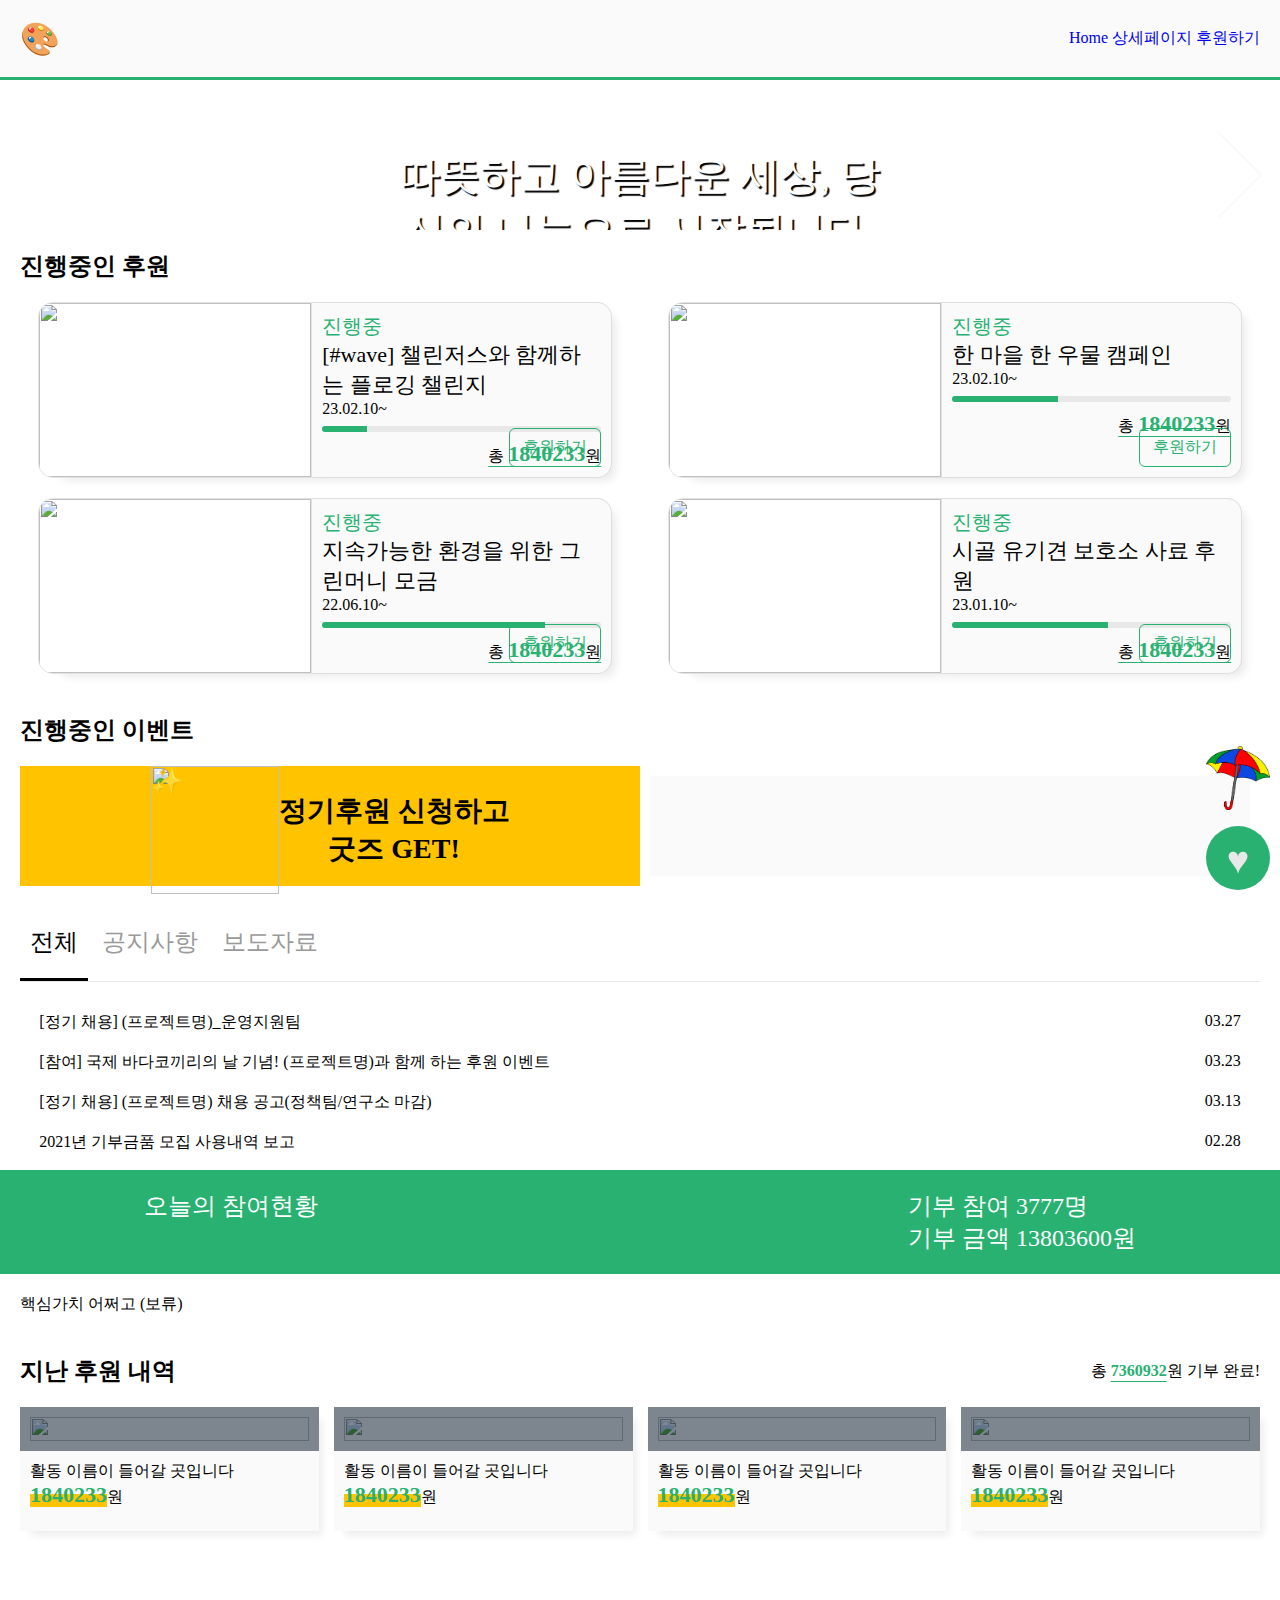
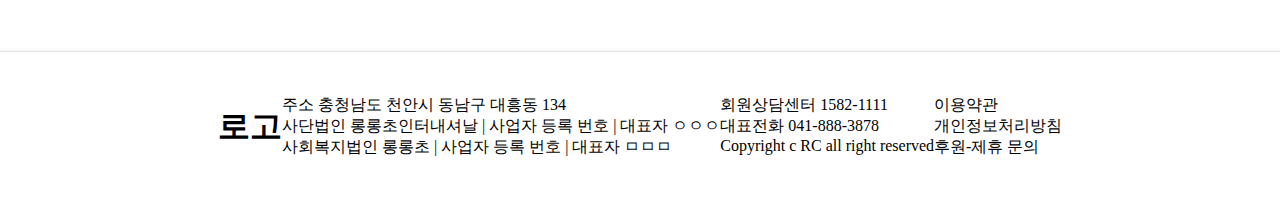
==== index.html @ 371d1eaa "메인 디테일 수정, 폼에 취소 기능 추가" ====
<!DOCTYPE html>
<html lang="en">

<head>
    <meta charset="UTF-8">
    <meta http-equiv="X-UA-Compatible" content="IE=edge">
    <meta name="viewport" content="width=device-width, initial-scale=1.0">
    <link rel="stylesheet" href="./css/common.css" type="text/css">
    <link rel="stylesheet" href="./css/index.css" type="text/css">
    <title>Document</title>
</head>

<body>
    <div class="header basicSet">
        <h1>🎨</h1>
        <nav class="topMenu">
            <ul>
                <li>
                    <a href="index.html">Home</a>
                </li>
                <li>
                    <a href="detail.html">상세페이지</a>
                </li>
                <li>
                    <a href="donate.html">후원하기</a>
                </li>
            </ul>
        </nav>
        <button class="menuBtn" type="button">
            <span></span>
            <span></span>
            <span></span>
        </button>
    </div>
    <div class="vidPlayer">
        <button type="button" class="prevBtn vidBtn isHidden"></button>
        <p class="vidTxt">따뜻하고 아름다운 세상, 당신의 나눔으로 시작됩니다.
        </p>
        <div class="vidCarousel">
            <video muted autoplay loop src="./videos/pexels-c-technical-6133093.mp4" type="video/mp4"></video>
            <video muted autoplay loop src="./videos/Pexels Videos 1550080 - Trim.mp4" type="video/mp4"></video>
        </div>
        <button type="button" class="nextBtn vidBtn"></button>
    </div>
    <div class="main basicSet">
        <h2>진행중인 후원</h2>
        <ul class="activityList">
            <li>
                <div class="imgWrapper">
                    <img
                        src="https://images.unsplash.com/photo-1560807707-8cc77767d783?ixlib=rb-4.0.3&ixid=MnwxMjA3fDB8MHxwaG90by1wYWdlfHx8fGVufDB8fHx8&auto=format&fit=crop&w=735&q=80" />
                </div>
                <div class="txtWrapper">
                    <p class="currentStatusTxt">진행중</p>
                    <p class="currentAct">[#wave] 챌린저스와 함께하는 플로깅 챌린지</p>
                    <p>23.02.10~</p>
                    <div class="percentBar">
                        <span class="insideBar" style="width: 16%;"></span>
                    </div>
                    <p class="totalMoney">총 <strong>1840233</strong>원</p>
                    <a href="donate.html">후원하기</a>
                </div>
            </li>
            <li>
                <div class="imgWrapper">
                    <img
                        src="https://images.unsplash.com/photo-1623430618732-6df749201127?ixlib=rb-4.0.3&ixid=MnwxMjA3fDB8MHxwaG90by1wYWdlfHx8fGVufDB8fHx8&auto=format&fit=crop&w=687&q=80" />
                </div>
                <div class="txtWrapper">
                    <p class="currentStatusTxt">진행중</p>
                    <p class="currentAct">한 마을 한 우물 캠페인</p>
                    <p>23.02.10~</p>
                    <div class="percentBar">
                        <span class="insideBar" style="width: 38%;" />
                    </div>
                    <p class="totalMoney">총 <strong>1840233</strong>원</p>
                    <a href="donate.html">후원하기</a>
                </div>
            </li>
            <li>
                <div class="imgWrapper">
                    <img
                        src="https://images.unsplash.com/photo-1565671332768-30e20066fa4e?ixlib=rb-4.0.3&ixid=MnwxMjA3fDB8MHxwaG90by1wYWdlfHx8fGVufDB8fHx8&auto=format&fit=crop&w=687&q=80" />
                </div>
                <div class="txtWrapper">
                    <p class="currentStatusTxt">진행중</p>
                    <p class="currentAct">지속가능한 환경을 위한 그린머니 모금</p>
                    <p>22.06.10~</p>
                    <div class="percentBar">
                        <span class="insideBar" style="width: 80%;" />
                    </div>
                    <p class="totalMoney">총 <strong>1840233</strong>원</p>
                    <a href="donate.html">후원하기</a>
                </div>
            </li>
            <li>
                <div class="imgWrapper">
                    <img
                        src="https://images.unsplash.com/photo-1598898418413-88068eb17fc0?ixlib=rb-4.0.3&ixid=MnwxMjA3fDB8MHxwaG90by1wYWdlfHx8fGVufDB8fHx8&auto=format&fit=crop&w=687&q=80" />
                </div>
                <div class="txtWrapper">
                    <p class="currentStatusTxt">진행중</p>
                    <p class="currentAct">시골 유기견 보호소 사료 후원</p>
                    <p>23.01.10~</p>
                    <div class="percentBar">
                        <span class="insideBar" style="width: 56%;" />
                    </div>
                    <p class="totalMoney">총 <strong>1840233</strong>원</p>
                    <a href="donate.html">후원하기</a>
                </div>
            </li>
        </ul>
    </div>
    <div class="eventBlock basicSet">
        <h2>진행중인 이벤트</h2>
        <ul>
            <li class="backEvent">
                <a>
                    <div class="pngWrapper">
                        <img src="https://cdn-icons-png.flaticon.com/512/3787/3787677.png" />
                    </div>
                    <div class="mention">
                        <span>
                            정기후원 신청
                        </span>하고
                        <br />굿즈 GET!
                    </div>
                </a>
            </li>
            <li class="waveEvent">
                <a class="insideBg">
                    <span class="bgGif">
                        #LOVEWAVE
                    </span>
                </a>
            </li>
        </ul>
    </div>
    <div class="noticesBlock basicSet">
        <ul class="locateLists">
            <li>
                <button type="button" class="locateBtn isActive" data-position="0">전체</button>
            </li>
            <li>
                <button type="button" class="locateBtn" data-position="-148">공지사항</button>
            </li>
            <li>
                <button type="button" class="locateBtn" data-position="-295">보도자료</button>
            </li>
        </ul>
        <div class="inNoticesBlock">
            <div class="innerBlock">
                <ul>
                    <li>[정기 채용] (프로젝트명)_운영지원팀<span>03.27</span></li>
                    <li>[참여] 국제 바다코끼리의 날 기념! (프로젝트명)과 함께 하는 후원 이벤트<span>03.23</span></li>
                    <li>[정기 채용] (프로젝트명) 채용 공고(정책팀/연구소 마감)<span>03.13</span></li>
                    <li>2021년 기부금품 모집 사용내역 보고<span>02.28</span></li>
                </ul>
                <ul>
                    <li>[정기 채용] (프로젝트명)_운영지원팀<span>2023.03.27</span></li>
                    <li>[정기 채용] (프로젝트명) 채용 공고(정책팀/연구소 마감)<span>2023.03.13</span></li>
                    <li>2021년 기부금품 모집 사용내역 보고<span>2023.02.28</span></li>
                    <li>[총회] 사단법인 롱초 2023 정기 총회 공고<span>2023.01.30</span></li>
                </ul>
                <ul>
                    <li>[보도자료] 동물자유연대 고양이 전문 보호소 개관<span>2022.10.29</span></li>
                    <li>[공동성명] 6.1 전국동시지방선거 동물권대선대응연대 공동성명<span>2022.06.02</span></li>
                    <li>[논평] 아쉬움 남긴 10년만의 동물보호법 전부개정<span>2022.04.08</span></li>
                    <li>[보도자료]동해시 사육곰 22마리가 미국으로 떠나는 사연은?<span>2023.03.13</span></li>
                </ul>
            </div>
        </div>
    </div>
    <div class="totalSupport basicSet">
        <div class="innerTotal">
            <span>오늘의 참여현황</span>
            <ul>
                <li>
                    기부 참여
                    <span>3777</span>명
                </li>
                <li>
                    기부 금액
                    <span>13803600</span>원
                </li>
            </ul>
        </div>
    </div>
    <div class="basicSet">
        핵심가치 어쩌고 (보류)
    </div>
    <div class="secondMain basicSet">
        <div class="secondTxt">
            <h2>지난 후원 내역</h2>
            <p>총 <strong>7360932</strong>원 기부 완료!</p>
        </div>
        <ul class="activityList">
            <li>
                <div class="imgWrapper" id="test">
                    <span class="imgCover">23.01.28</span>
                    <img
                        src="https://images.unsplash.com/photo-1580281658460-2d1114999983?ixlib=rb-4.0.3&ixid=MnwxMjA3fDB8MHxwaG90by1wYWdlfHx8fGVufDB8fHx8&auto=format&fit=crop&w=387&q=80" />
                </div>
                <div class="txtWrapper">
                    <p>활동 이름이 들어갈 곳입니다</p>
                    <p class="totalMoney"><strong>1840233</strong>원 <br />
                    </p>
                </div>
            </li>
            <li>
                <div class="imgWrapper">
                    <span class="imgCover">22.11.03</span>
                    <img
                        src="https://images.unsplash.com/photo-1602491453631-e2a5ad90a131?ixlib=rb-4.0.3&ixid=MnwxMjA3fDB8MHxwaG90by1wYWdlfHx8fGVufDB8fHx8&auto=format&fit=crop&w=327&q=80" />
                </div>
                <div class="txtWrapper">
                    <p>활동 이름이 들어갈 곳입니다</p>
                    <p class="totalMoney"><strong>1840233</strong>원 <br />
                    </p>
                </div>
            </li>
            <li>
                <div class="imgWrapper">
                    <span class="imgCover">22.06.18</span>
                    <img
                        src="https://images.unsplash.com/photo-1629735863980-21d5df745ac2?ixlib=rb-4.0.3&ixid=MnwxMjA3fDB8MHxwaG90by1wYWdlfHx8fGVufDB8fHx8&auto=format&fit=crop&w=355&q=80" />
                </div>
                <div class="txtWrapper">
                    <p>활동 이름이 들어갈 곳입니다</p>
                    <p class="totalMoney"><strong>1840233</strong>원 <br />
                    </p>
                </div>
            </li>
            <li>
                <div class="imgWrapper">
                    <span class="imgCover">21.12.25</span>
                    <img
                        src="https://images.unsplash.com/photo-1503919545889-aef636e10ad4?ixlib=rb-4.0.3&ixid=MnwxMjA3fDB8MHxwaG90by1wYWdlfHx8fGVufDB8fHx8&auto=format&fit=crop&w=387&q=80" />
                </div>
                <div class="txtWrapper">
                    <p>활동 이름이 들어갈 곳입니다</p>
                    <p class="totalMoney"><strong>1840233</strong>원 <br />
                    </p>
                </div>
            </li>
        </ul>
    </div>
    <div class="footer">
        <h1>로고</h1>
        <div style="display: flex;">
            <ul>
                <li>
                    주소 충청남도 천안시 동남구 대흥동 134
                </li>
                <li>
                    사단법인 롱롱초인터내셔날 | 사업자 등록 번호 | 대표자 ㅇㅇㅇ
                </li>
                <li>
                    사회복지법인 롱롱초 | 사업자 등록 번호 | 대표자 ㅁㅁㅁ
                </li>
            </ul>
            <ul>
                <li>
                    회원상담센터 1582-1111
                </li>
                <li>대표전화 041-888-3878</li>
                <li>Copyright c RC all right reserved</li>
            </ul>
        </div>
        <div>
            <ul>
                <li>이용약관</li>
                <li>개인정보처리방침</li>
                <li>후원-제휴 문의</li>
            </ul>
        </div>

    </div>
    <a class="supportBtn" href="donate.html">
        ♥
    </a>
    <a href="" class="adBtn">
        <img src="./imgs/umbrella.png" />
    </a>
    <script src="./js/common.js"></script>
    <script src="./js/index.js"></script>
</body>

</html>
---- css/common.css ----
@font-face {
    font-family: 'NanumSquareNeo-Variable';
    src: url('https://cdn.jsdelivr.net/gh/projectnoonnu/noonfonts_11-01@1.0/NanumSquareNeo-Variable.woff2') format('woff2');
    font-weight: normal;
    font-style: normal;
}

* {
    margin: 0;
    padding: 0;
    box-sizing: border-box;
    font-family: 'NanumSquareNeo-Variable';
}

body {
    padding-top: 80px;
}

select, input[type="checkbox"] {
    -webkit-appearance: none;
    -moz-appearance: none;
    appearance: none;
    text-transform: none;
}

input[type='number']::-webkit-inner-spin-button,
input[type='number']::-webkit-outer-spin-button {
    -webkit-appearance: none;
       -moz-appearance: none;
            appearance: none;
}

li {
    list-style: none;
}

button {
    cursor: pointer;
}

.basicSet {
    padding: 20px;
}

.isHidden {
    display: none;
}

.header {
    display: flex;
    position: fixed;
    top:0;
    left:0;
    z-index: 10;
    width: 100%;
    height: 80px;
    justify-content: space-between;
    align-items: center;
    background-color: #fafafa;
    border-bottom: 3px solid #28B171;
}

.header h1 {
    color: #28B171;
}

.header .topMenu li {
    display: inline-block;
    list-style: none;
    cursor: pointer;
}

.header .topMenu li a {
    text-decoration: none;
}

.header .topMenu li a:visited{
    color: #28B171;
}

.footer {
    display: flex; 
    justify-content: center;
    align-items: center;
    height: 150px;
    border-top: 1px solid rgba(0, 0, 0, .11);
    padding: 30px; 
    margin-top: 100px;
    box-shadow: rgba(0, 0, 0, 0.08) 0px 6px 5px 6px;
}

.menuBtn {
    display: none;
}

.supportBtn {
    position: fixed;
    right: 10px;
    bottom: 10px;
    z-index: 10;
    width: 4rem;
    height: 4rem;
    padding-top: 10px;
    text-align: center;
    text-decoration: none;
    border-radius: 50%;
    color:#e8e8e8;
    font-size: 38px;
    line-height: 3rem;
    background-color: #28B171;
}

.supportBtn:visited {
    color:#e8e8e8;
}

.supportBtn span {
    display: block;
    font-size: 34px;
}

.adBtn {
    position: fixed;
    right: 10px;
    bottom: 90px;
    z-index: 10;
    width: 4rem;
    height: 4rem;
}

.adBtn img {
    width: 100%;
    height: 100%;
}

@media screen and (max-width: 786px) {
    .header {
        position: fixed;
        box-shadow: 1px -2px 6px 2px rgba(0, 0, 0, .11);
    }

    .header .topMenu {
        top: 80%;
    }

    .header .topMenu li {
        display: none;
    }

    .header .isVisible {
        display: block;
        position: absolute;
        top: 100%;
        left: 0;
        z-index: 0;
        width: 100%;
        border-bottom: 3px solid #28B171;
        transition: all .5s ease;
    }

    .header .isVisible li {
        display: block;
        position: relative;
        width: 100%;
        background-color: #fafafa;
        text-align: center;
        padding: 10px;
        font-size: 20px;
        font-weight: 700;
    }

    .header .isVisible li:hover a {
        color: #AF0E59;
    }

    .header .isVisible li a {
        display: block;
        text-decoration: none;
    }

    .menuBtn {
        display: block;
        position: relative;
        width: 40px;
        height: 40px;
        background: none;
        border: 0;
        overflow: hidden;
    }

    .menuBtn span:first-child, .menuBtn span:nth-child(2), .menuBtn span:last-child {
        display: block;
        position: absolute;
        left: 4px;
        width: 100%;
        height: 2px;
        border-radius: 4px;
        margin: 0 auto;
        background-color: #28B171;
    }

    .menuBtn span:first-child {
        top: 13px;
    }

    .menuBtn span:nth-child(2) {
        top: 23px;
    }

    .menuBtn span:last-child {
        top: 33px;
    }

    .isCross span {
        transition-property: all;
        transition-duration: 0.3s;
        transition-timing-function: ease;
    }

   .isCross span:first-child {
        transform-origin: top left;
        transform: rotate(30deg);
    }
    .isCross span:nth-child(2) {
        display:none;
    }
    .isCross span:last-child {
        transform-origin: 0 0;
        transform: rotate(-30deg);
    }
    
}
---- css/index.css ----
@keyframes flicker {
    0% {
        color: black;
    }
    100% {
        color: #003BFF;
    }
}

.isHidden {
    display: none;
}

.vidPlayer {
    position: relative;
    width: 100%;
    max-width: 100%;
    height: 100%;
    max-height: 600px;
    overflow: hidden;
}

.vidPlayer video {
    display: inline-block;
    width: 100%;
    pointer-events: none;
    object-fit: cover;
}

.vidPlayer .vidBtn {
    position: absolute;
    top: 0;
    z-index: 5;
    height: 100%;
    border: 0;
    padding: 10px;
    background: none;
}

.vidPlayer .nextBtn {
    right: 0px;
}

.vidPlayer .prevBtn {
    left: 0px;
}

.nextBtn::before, .nextBtn::after, .prevBtn::after, .prevBtn::before {
    display: block;
    width: 60px;
    height: 2px;
    content: "";
    background-color: #fafafa;
}

.nextBtn::before {
    transform: rotate(45deg);
}

.nextBtn::after {
    position: relative;
    top: 40px;
    transform: rotate(315deg);
}

.prevBtn::before {
    transform: rotate(-45deg);
}

.prevBtn::after {
    position:relative;
    top: 18px;
    left: 10px;
    transform-origin: top left;
    transform: rotate(45deg);
}

.vidPlayer .vidTxt {
    position: absolute;
    top: 45%;
    left: 30%;
    width: 40%;
    max-width: 700px;
    /* background-color: aquamarine; */
    z-index: 5;
    text-align: center;
    font-size: 40px;
    word-wrap: normal;
    color: white;
    text-shadow: 2px 2px 1px black;
}

.vidPlayer .vidCarousel {
    display: flex;
    transition-property: all;
    transition-duration: 1.5s;
    transition-timing-function: ease-out;
}


.main .activityList {
    display: grid;
    grid-template-rows: 1fr 1fr;
    grid-template-columns: minmax(180px, 1fr) minmax(180px, 1fr);
    gap: 20px;
    margin-top: 20px;
}

.main .activityList li {
    display: flex;
    justify-content: center;
    width: 100%;
    height: 100%;
}

.main .activityList .imgWrapper {
    width: 45%;
    min-width: 178px;
    height: 100%;
    max-height: 250px;
    border: 1px solid rgba(0, 0, 0, .11);
    border-radius: 15px 0 0 15px;
    overflow: hidden;
    box-shadow: rgba(0, 0, 0, 0.08) 17px 7px 8px -4px;
}

.imgWrapper img {
    width: 100%;
    height: 100%;
    transition-property: all;
    transition-duration: 0.3s;
    transition-timing-function: ease;
}

.main .imgWrapper:hover img {
    transform: scale(1.1);
}

.txtWrapper {
    padding: 10px;
    background-color: #fafafa;
}

.main .txtWrapper .currentStatusTxt {
    font-size: 20px;
    color: #28B171;
}

.main .txtWrapper .currentAct {
    font-size: 22px;
}

.main .activityList .txtWrapper {
    position: relative;
    width: 100%;
    max-width: 300px;
    background-color: #fafafa;
    border: 1px solid rgba(0, 0, 0, .11);
    border-radius: 0 15px 15px 0;
    border-left: 0;
    box-shadow: rgba(0, 0, 0, 0.08) 8px 7px 8px -4px;
}

.main .txtWrapper a {
    text-decoration: none;
    color: #28B171;
    border: 1px solid #28B171;
    padding: 8px 12px;
}

.txtWrapper .percentBar {
    display: inline-block;
    width: 100%;
    height: 6px;
    background-color: #e8e8e8;
    border-radius: 6px;
}

.percentBar .insideBar {
    display: block;
    height: 6px;
    background-color: #28B171;
    border-top-left-radius: 6px;
    border-bottom-left-radius: 6px;
}

.main .txtWrapper a {
    display: block;
    position: absolute;
    right: 10px;
    bottom: 10px;
    padding: 8px 13px;
    border-radius: 6px;
    transition-property: all;
    transition-duration: 0.2s;
    transition-timing-function: ease;
}

.main .txtWrapper a:hover {
    background-color: #28B171;
    color: #e8e8e8;
    transform: scale(1.1);
}

.eventBlock h2 {
    margin-bottom: 20px;
}

.eventBlock ul {
    display: flex;
}

.eventBlock ul li {
    width: 50%;
    height: 120px;
    cursor: pointer;
}

.eventBlock .waveEvent {
    padding: 10px;
    background-position: bottom;
    background-image: url("https://www.icegif.com/wp-content/uploads/2023/03/icegif-39.gif");
}

.waveEvent .insideBg {
    display: block;
    background-color: #fafafa;
    text-decoration: none;
}

.waveEvent .bgGif {
    display: block;
    user-select: none;
    text-align: center;
    font-size: 52px;
    line-height: 100px;
    font-weight: bolder;
    color: transparent;
    background-clip: text;
    -webkit-background-clip: text;
    background-position: bottom;
    background-image: url("https://www.icegif.com/wp-content/uploads/2023/03/icegif-39.gif");
}

.backEvent {
    background-color: #ffc300;
    font-size: 28px;
    font-weight: 700;
    text-align: center;
}

.backEvent a {
    display: flex;
    justify-content: center;
    align-items: center;
    width: 100%;
}

.backEvent .mention span {
    display: inline-block;
    animation-name: flicker;
    animation-iteration-count: infinite;
    animation-duration: .4s;
    animation-direction: alternate;
}

.backEvent .pngWrapper {
    width: 8rem;
    height: 8rem;
}

.backEvent .pngWrapper::before {
    position: absolute;
    content: "✨";
    width: 8px;
    height: 8px;
    font-size: 26px;
}

.backEvent  .pngWrapper img {
    width: 100%;
    height: 100%;
}

.noticesBlock {
    width: 100%;
    overflow: hidden;
}

.noticesBlock .locateLists {
    margin-bottom: 20px;
    border-bottom: 1px solid #e8e8e8;
}

.noticesBlock .locateLists li {
    display: inline-block;
}

.locateLists li .locateBtn {
    font-size: 1.5rem;
    background: none;
    border: 0;
    padding: 0 10px;
    padding-bottom: 20px;
    color:#9a9a9a;
}

.locateLists li .isActive {
    border-bottom: 3px solid black;
    color: black;
}

.noticesBlock .inNoticesBlock {
    width: 100%;
    max-width: 100%;
    height: 100%;
    max-height: 148px;
    overflow: hidden;
}

.noticesBlock .inNoticesBlock ul {
    display:inline-block;
    width: 100%;
    max-width: 100%;
    height: 100%;
}

.noticesBlock .inNoticesBlock ul li {
    width: 100%;
    padding: 0.6rem 1.2rem;
    font-size: 1rem;
    display: flex;
    justify-content: space-between;
}

.inNoticesBlock .innerBlock {
    position: relative;
    top: 0px;
}

.main .txtWrapper .totalMoney {
    margin-top: 5px;
    text-align: right;
    text-decoration: underline;
    text-underline-offset: 5px;
    text-decoration-color:#28B171;
}

.totalMoney strong {
    font-size: 22px;
    font-weight: 700;
    color: #28B171;
}

.totalSupport {
    width: 100%;
    background-color: #28B171;
}

.innerTotal {
    display: flex;
    justify-content: space-between;
    width: 80%;
    margin: 0 auto;
    color: white;
    font-size: 24px;
}

.secondTxt {
    display: flex;
    flex-wrap: wrap;
    justify-content: space-between;
    align-items: center;
}

.secondTxt strong {
    color: #28B171;
    text-decoration: underline;
    text-underline-offset: 5px;
}

.secondMain .activityList {
    display: grid;
    grid-template-rows: 1fr;
    grid-template-columns: repeat(4, minmax(150px, 1fr));
    gap: 15px;
    margin-top: 20px;
}

.secondMain .activityList li {
    display: flex;
    flex-direction: column;
    justify-content: center;
    width: 100%;
    height: 100%;
    box-shadow: rgba(0, 0, 0, 0.08) 7px 8px 8px -4px;
}

.secondMain .activityList .imgWrapper {
    position: relative;
    width: 100%;
    min-width: 172px;
    height: 100%;
    max-height: 250px;
    overflow: hidden;
    padding: 10px;
    background-color: #fafafa;
}

.secondMain .imgWrapper .imgCover {
    display: block;
    position: absolute;
    top: 0;
    left: 0;
    content: "23.02.10";
    width: 100%;
    height: 100%;
    background-color: rgba(0, 18, 36, 0.5);
    color: white;
    font-size: 22px;
    text-align: center;
    padding-top: 5em;
}

.secondMain .activityList .txtWrapper {
    width: 100%;
    background-color: #fafafa;
    min-height: 80px;
}


.secondMain .totalMoney strong {
    background: linear-gradient(to top, #ffc300 50%, transparent 50%);
}

@media screen and (max-width: 786px) {

    .nextBtn::before, .nextBtn::after, .prevBtn::after, .prevBtn::before {
        width: 30px;
    }
    
    .nextBtn::before {
        transform: rotate(45deg);
    }
    
    .nextBtn::after {
        position: relative;
        top: 18px;
        transform: rotate(315deg);
    }
    
    .prevBtn::before {
        transform: rotate(-45deg);
    }
    
    .prevBtn::after {
        position:relative;
        top: 8px;
        left: 6px;
        transform-origin: top left;
        transform: rotate(45deg);
    }

    .vidPlayer .vidTxt {
        position: absolute;
        top: 45%;
        left: 25%;
        width: 60%;
        max-width: 700px;
        z-index: 5;
        text-align: center;
        font-size: 1.5rem;
        word-wrap: normal;
        color: white;
        text-shadow: 2px 2px 1px black;
    }
    

    .main .activityList {
        grid-template-rows: 1fr 1fr;
        grid-template-columns: 1fr;
    }


    .main .activityList .imgWrapper {
        min-width: 120px;
        max-width: 250px;
    }

    .main .activityList .txtWrapper {
        width: 100%;
        background-color: #fafafa;
        max-width: 250px;
    }

    .main .activityList li {
        max-height: 200px;
        min-height: 225px;
    }

    .secondMain .activityList {
        grid-template-rows: 1fr 1fr;
        grid-template-columns: 1fr 1fr;
    }


    .secondMain .activityList .imgWrapper {
        min-width: 120px;
        max-width: 500px;
    }

    .secondMain .activityList li {
        max-height: 280px;
    }


    .innerTotal {
        flex-direction: column;
    }

    .secondMain .imgWrapper .imgCover {
        padding-top: 4em;
    }

    .eventBlock ul  {
      flex-direction: column;
      align-items: center;
    }

    .eventBlock ul li  {
       width: 100%;
       font-size: 24px;
    }


    .waveEvent .bgGif {
        font-size: 46px;
    }

}

@media screen and (max-width: 375px) {
    .main .totalMoney {
        display: none;
    }
}
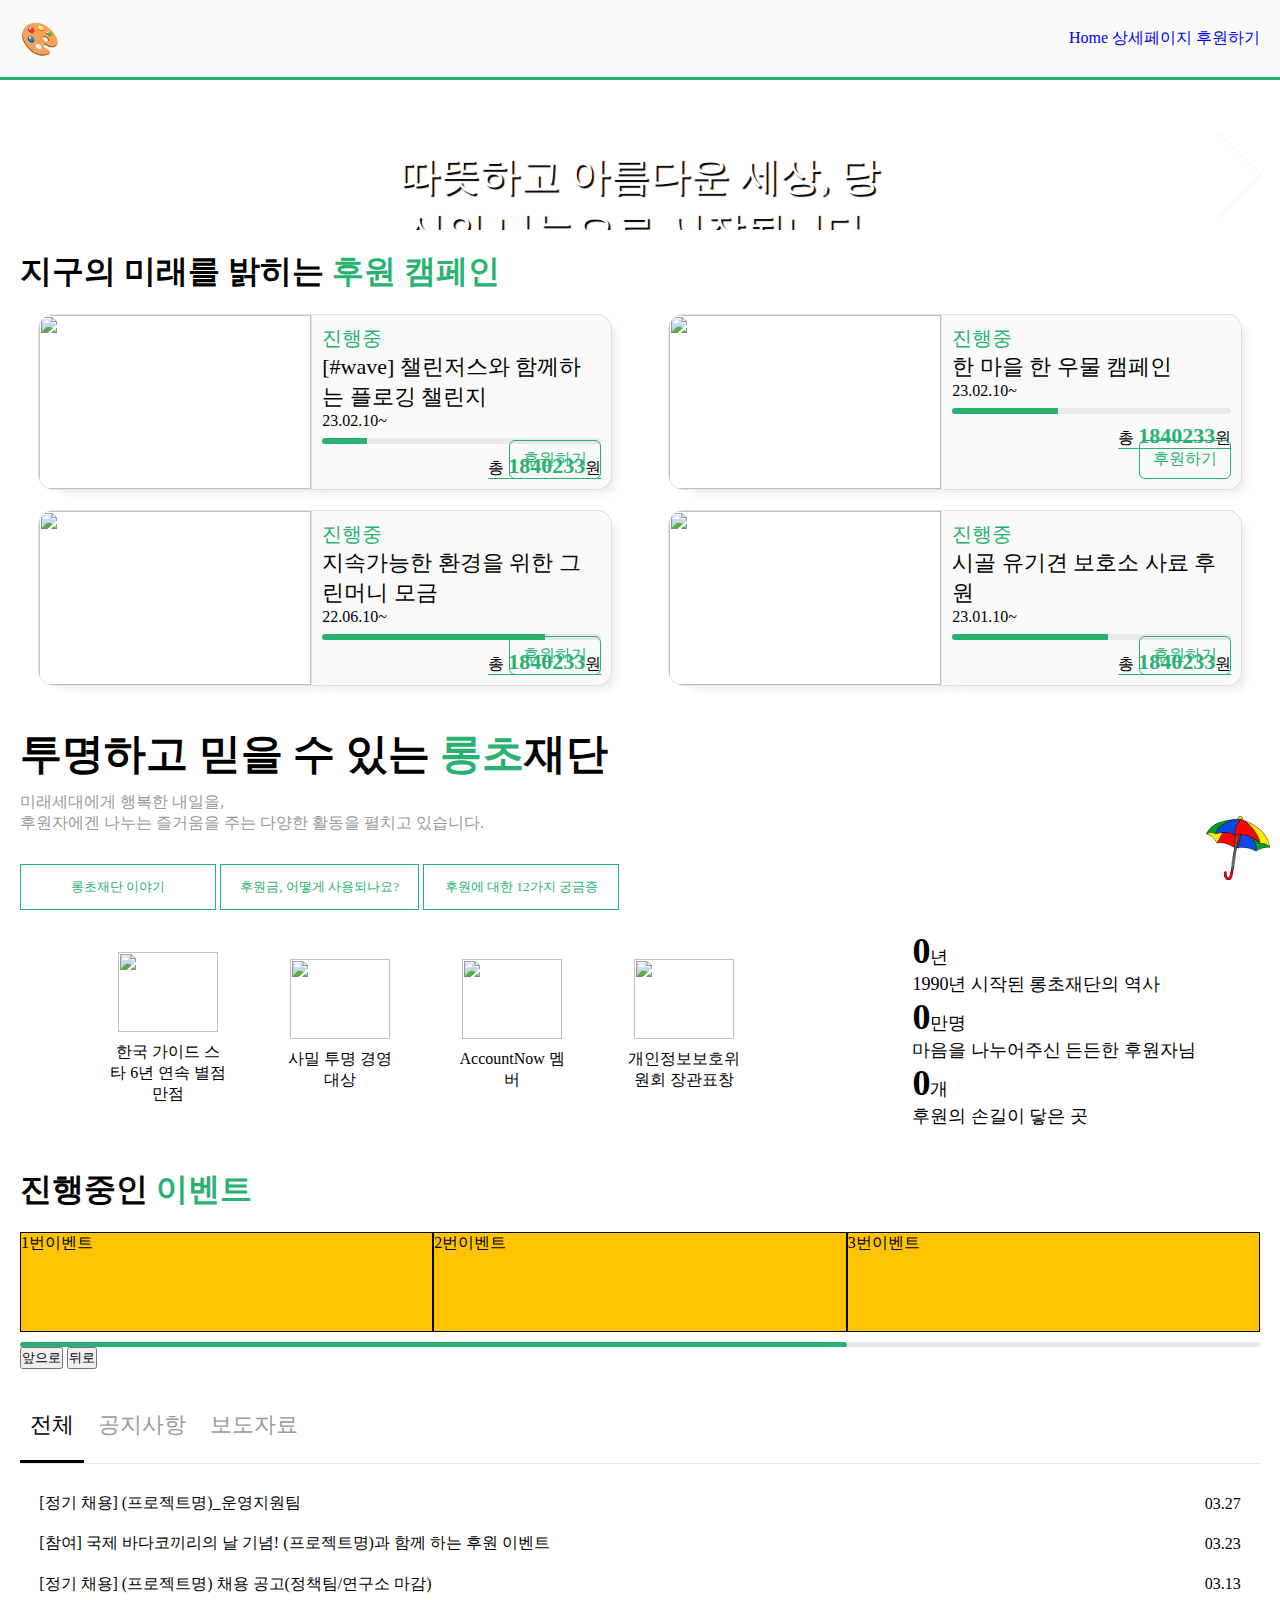
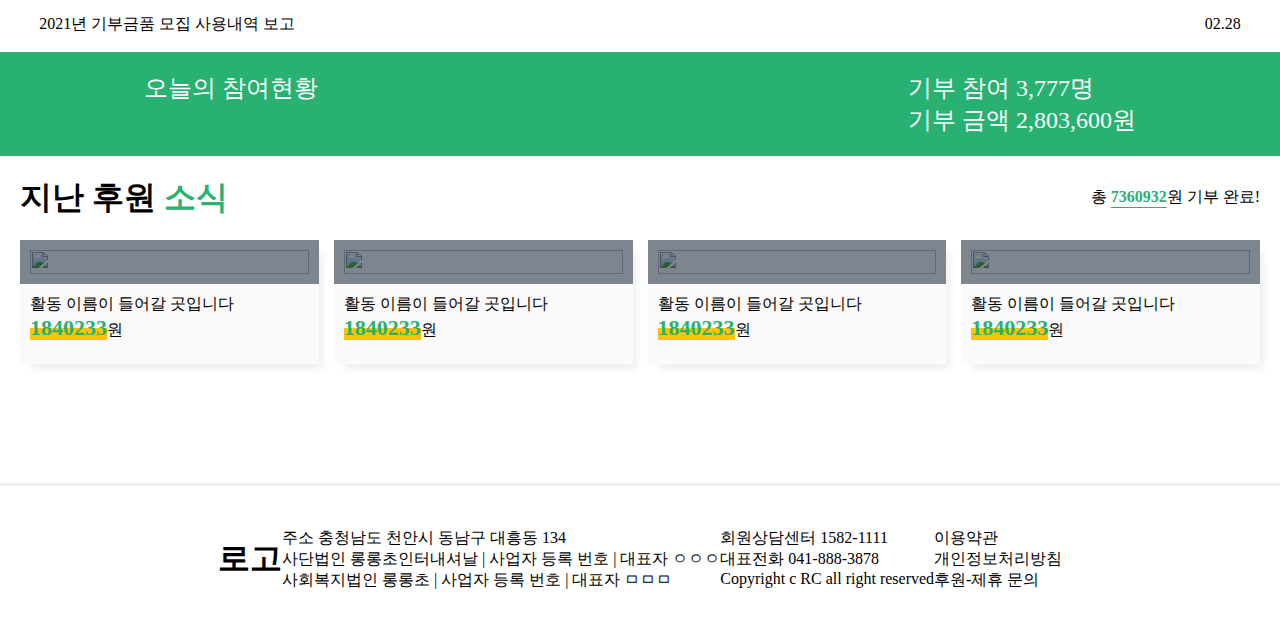
==== commit 71634a1a: "메인에 컨텐츠 추가, js로 애니메이션 추가" ====
--- a/index.html
+++ b/index.html
@@ -7,6 +7,7 @@
     <meta name="viewport" content="width=device-width, initial-scale=1.0">
     <link rel="stylesheet" href="./css/common.css" type="text/css">
     <link rel="stylesheet" href="./css/index.css" type="text/css">
+    <link rel="stylesheet" href="./css/index2.css" type="text/css">
     <title>Document</title>
 </head>
 
@@ -43,7 +44,10 @@
         <button type="button" class="nextBtn vidBtn"></button>
     </div>
     <div class="main basicSet">
-        <h2>진행중인 후원</h2>
+        <h1 class="firstH1">지구의 미래를 밝히는 <span>
+                후원 캠페인
+            </span>
+        </h1>
         <ul class="activityList">
             <li>
                 <div class="imgWrapper">
@@ -111,30 +115,71 @@
             </li>
         </ul>
     </div>
+    <div class="basicSet companyInfoWrapper">
+        <h1>투명하고 믿을 수 있는 <span>롱초</span>재단</h1>
+        <p class="mainTxt">미래세대에게 행복한 내일을,<br /> 후원자에겐 나누는 즐거움을 주는 다양한 활동을 펼치고 있습니다.</p>
+        <ul class="infoBtsWrapper">
+            <li><button>롱초재단 이야기</button></li>
+            <li><button>후원금, 어떻게 사용되나요?</button></li>
+            <li><button>후원에 대한 12가지 궁금증</button></li>
+        </ul>
+        <div class="companyInfoBottom">
+            <ul class="leftWing">
+                <li>
+                    <img src="https://www.childfund.or.kr/resources/images/main/ic_crown_v2.png" />
+                    <p>한국 가이드 스타 6년 연속 별점 만점</p>
+                </li>
+                <li>
+                    <img src="https://www.childfund.or.kr/resources/images/main/ic_samil_v2.png" />
+                    <p>사밀 투명 경영 대상</p>
+                </li>
+                <li>
+                    <img src="https://www.childfund.or.kr/resources/images/main/ic_accountable_v2.png" />
+                    <p>AccountNow 멤버</p>
+                </li>
+                <li>
+                    <img src="https://www.childfund.or.kr/resources/images/main/ic_privacy.png" />
+                    <p>개인정보보호위원회 장관표창</p>
+                </li>
+            </ul>
+            <ul class="rightWing">
+                <li>
+                    <p><strong class="firstNum">0</strong>년</p>
+                    <p>1990년 시작된 롱초재단의 역사</p>
+                </li>
+                <li>
+                    <p><strong class="secondNum">0</strong>만명</p>
+                    <p>마음을 나누어주신 든든한 후원자님</p>
+                </li>
+                <li>
+                    <p><strong class="thirdNum">0</strong>개</p>
+                    <p>후원의 손길이 닿은 곳</p>
+                </li>
+            </ul>
+        </div>
+    </div>
     <div class="eventBlock basicSet">
-        <h2>진행중인 이벤트</h2>
-        <ul>
-            <li class="backEvent">
-                <a>
-                    <div class="pngWrapper">
-                        <img src="https://cdn-icons-png.flaticon.com/512/3787/3787677.png" />
-                    </div>
-                    <div class="mention">
-                        <span>
-                            정기후원 신청
-                        </span>하고
-                        <br />굿즈 GET!
-                    </div>
-                </a>
-            </li>
-            <li class="waveEvent">
-                <a class="insideBg">
-                    <span class="bgGif">
-                        #LOVEWAVE
+        <h1 class="secondH1">진행중인 <span>이벤트</span></h1>
+        <div class="eventBLWrapper">
+            <ul>
+                <li>1번이벤트</li>
+                <li>2번이벤트</li>
+                <li>3번이벤트</li>
+                <li>4번이벤트</li>
+                <!-- <li class="waveEvent">
+                    <a class="insideBg">
+                        <span class="bgGif">
+                            #LOVEWAVE
                     </span>
                 </a>
-            </li>
-        </ul>
+            </li> -->
+            </ul>
+            <div class="percent"><span></span></div>
+            <div class="carouselBtns">
+                <button class="goLeftBtn">앞으로</button>
+                <button class="goRightBtn">뒤로</button>
+            </div>
+        </div>
     </div>
     <div class="noticesBlock basicSet">
         <ul class="locateLists">
@@ -177,21 +222,18 @@
             <ul>
                 <li>
                     기부 참여
-                    <span>3777</span>명
+                    <span>3,777</span>명
                 </li>
                 <li>
                     기부 금액
-                    <span>13803600</span>원
-                </li>
-            </ul>
-        </div>
-    </div>
-    <div class="basicSet">
-        핵심가치 어쩌고 (보류)
+                    <span>2,803,600</span>원
+                </li>
+            </ul>
+        </div>
     </div>
     <div class="secondMain basicSet">
         <div class="secondTxt">
-            <h2>지난 후원 내역</h2>
+            <h1 class="lastH1">지난 후원 <span>소식</span></h1>
             <p>총 <strong>7360932</strong>원 기부 완료!</p>
         </div>
         <ul class="activityList">
@@ -276,14 +318,12 @@
         </div>
 
     </div>
-    <a class="supportBtn" href="donate.html">
-        ♥
-    </a>
     <a href="" class="adBtn">
         <img src="./imgs/umbrella.png" />
     </a>
     <script src="./js/common.js"></script>
     <script src="./js/index.js"></script>
+    <script src="./js/index2.js"></script>
 </body>
 
 </html>--- a/css/common.css
+++ b/css/common.css
@@ -122,7 +122,7 @@
 .adBtn {
     position: fixed;
     right: 10px;
-    bottom: 90px;
+    bottom: 20px;
     z-index: 10;
     width: 4rem;
     height: 4rem;
--- a/css/index.css
+++ b/css/index.css
@@ -97,6 +97,10 @@
     transition-timing-function: ease-out;
 }
 
+.main h1 span, .secondMain h1 span, .eventBlock h1 span {
+    color:#28B171;
+}
+
 
 .main .activityList {
     display: grid;
@@ -202,19 +206,47 @@
     transform: scale(1.1);
 }
 
-.eventBlock h2 {
-    margin-bottom: 20px;
+.eventBlock .eventBLWrapper {
+    overflow-x: hidden;
 }
 
 .eventBlock ul {
     display: flex;
+    transition-property: all;
+    transition-duration: .7s;
+    transition-timing-function: ease;
+    margin-top: 20px;
 }
 
 .eventBlock ul li {
-    width: 50%;
-    height: 120px;
-    cursor: pointer;
-}
+    width: 100%;
+    height: 100px;
+    min-width: calc(100% / 3);
+    display: inline-block;
+    background-color: #ffc300;
+    border: 1px solid black;
+}
+
+.eventBlock .percent {
+    width: 100%;
+    height: 5px;
+    background-color: #e8e8e8;
+    margin-top: 10px;
+    border-radius: 4px;
+}
+
+.eventBlock .percent span {
+    display: block;
+    width: calc((100% / 3)*2);
+    height: 5px;
+    background-color: #28B171;
+    border-radius: 4px;
+    transition-property: all;
+    transition-duration: .7s;
+    transition-timing-function: ease;
+}
+
+
 
 .eventBlock .waveEvent {
     padding: 10px;
@@ -242,46 +274,6 @@
     background-image: url("https://www.icegif.com/wp-content/uploads/2023/03/icegif-39.gif");
 }
 
-.backEvent {
-    background-color: #ffc300;
-    font-size: 28px;
-    font-weight: 700;
-    text-align: center;
-}
-
-.backEvent a {
-    display: flex;
-    justify-content: center;
-    align-items: center;
-    width: 100%;
-}
-
-.backEvent .mention span {
-    display: inline-block;
-    animation-name: flicker;
-    animation-iteration-count: infinite;
-    animation-duration: .4s;
-    animation-direction: alternate;
-}
-
-.backEvent .pngWrapper {
-    width: 8rem;
-    height: 8rem;
-}
-
-.backEvent .pngWrapper::before {
-    position: absolute;
-    content: "✨";
-    width: 8px;
-    height: 8px;
-    font-size: 26px;
-}
-
-.backEvent  .pngWrapper img {
-    width: 100%;
-    height: 100%;
-}
-
 .noticesBlock {
     width: 100%;
     overflow: hidden;
@@ -297,7 +289,7 @@
 }
 
 .locateLists li .locateBtn {
-    font-size: 1.5rem;
+    font-size: 1.4rem;
     background: none;
     border: 0;
     padding: 0 10px;
@@ -323,6 +315,7 @@
     width: 100%;
     max-width: 100%;
     height: 100%;
+    max-height: 100%;
 }
 
 .noticesBlock .inNoticesBlock ul li {
@@ -331,6 +324,17 @@
     font-size: 1rem;
     display: flex;
     justify-content: space-between;
+    align-items: center;
+    white-space: nowrap;
+    overflow: hidden;
+    text-overflow: ellipsis;
+    margin-right: 5px;
+}
+
+.noticesBlock .inNoticesBlock li span {
+    text-overflow: ellipsis;
+    overflow: hidden;
+    white-space: nowrap;
 }
 
 .inNoticesBlock .innerBlock {
@@ -522,19 +526,27 @@
         padding-top: 4em;
     }
 
-    .eventBlock ul  {
-      flex-direction: column;
-      align-items: center;
-    }
-
-    .eventBlock ul li  {
-       width: 100%;
-       font-size: 24px;
-    }
-
+    .eventBlock ul li {
+        width: 100%;
+        height: 100px;
+        min-width: calc(100% / 3);
+        display: inline-block;
+        background-color: #ffc300;
+        border: 1px solid black;
+    }
+    
 
     .waveEvent .bgGif {
         font-size: 46px;
+    }
+
+    .noticesBlock .inNoticesBlock ul li {
+        display: block;
+    }
+
+
+    .noticesBlock .inNoticesBlock li span {
+        display: none;
     }
 
 }
@@ -543,4 +555,22 @@
     .main .totalMoney {
         display: none;
     }
+
+    .eventBlock ul {
+        width: 100%;
+        flex-wrap: wrap;
+    }
+
+    .eventBlock ul li {
+        width: 100%;
+        height: 100px;
+        min-width: 50%;
+        display: inline-block;
+        background-color: #ffc300;
+        border: 1px solid black;
+    }
+
+    .eventBlock .carouselBtns, .percent {
+        display: none;
+    }
 }--- a/css/index2.css
+++ b/css/index2.css
@@ -0,0 +1,151 @@
+
+@keyframes goUp {
+    from {
+        opacity: 0;
+        transform: translateY(10px);
+    }
+    to {
+        opacity: 1;
+        transform: translateY(0px);
+    }
+}
+.companyInfoWrapper {
+    background-image: url("https://www.childfund.or.kr/resources/images/main/bg_openbiz.png");
+    background-repeat: no-repeat;
+    background-position: right top;
+}
+
+.companyInfoWrapper h1 {
+    font-size: 42px;
+}
+
+.animateOne {
+    animation-name: goUp;
+    animation-duration: 1s;
+    animation-timing-function: ease;
+    animation-fill-mode: forwards;
+}
+
+
+.companyInfoWrapper h1 span {
+    color: #28B171;
+}
+
+.companyInfoWrapper .mainTxt {
+    font-size: 16px;
+    color: #9a9a9a;
+    margin: 10px 0;
+    margin-bottom: 30px;
+}
+
+.companyInfoWrapper .infoBtsWrapper li button {
+    background: none;
+    border: 1px solid #28B171;
+    color:#28B171;
+    padding: 0.8rem 1.2rem;
+    min-width: 196px;
+}
+
+.companyInfoWrapper .infoBtsWrapper li button:hover {
+    background:#28B171;
+    color: white;
+}
+
+.companyInfoWrapper .companyInfoBottom {
+    display: flex;
+    justify-content: space-around;
+    align-items: center;
+    margin-top: 20px;
+}
+
+.companyInfoWrapper .infoBtsWrapper li {
+    display: inline-block;
+}
+
+.leftWing {
+    width: 100%;
+    height: 100%;
+    max-width: 700px;
+    vertical-align: middle;
+}
+
+.leftWing li {
+    display:inline-block;
+    width: 24%;
+    max-width: 180px;
+    height: 100%;
+    min-height: 140px;
+    padding:0 10px;
+    text-align: center;
+    vertical-align: middle;
+}
+
+.leftWing li p {
+    width: 100%;
+    padding: 0 1rem;
+    height: 100%;
+}
+
+.leftWing li img {
+    display:block;
+    width: 100%;
+    max-width: 100px;
+    height: 80px;
+    margin: 0 auto;
+    margin-bottom: 10px;
+}
+
+.leftWing li p {
+    height: 100%;
+}
+
+.rightWing li strong {
+    font-size: 36px;
+    transition: all .1s ease;
+}
+
+.rightWing li {
+    font-size: 18px;
+}
+
+@media screen and (max-width: 786px) {
+    .companyInfoWrapper .companyInfoBottom {
+    flex-direction: column;
+    align-items: baseline;
+    }
+
+    .companyInfoWrapper .infoBtsWrapper {
+        display: none;
+    }
+
+    .leftWing {
+        width: 100%;
+        height: 100%;
+        max-width: 100%;
+        vertical-align: middle;
+        margin: 0 auto;
+    }
+
+    .leftWing li {
+        display:inline-block;
+        width: 100%;
+        min-width: 49%;
+        max-width: 110px;
+        padding: 10px;
+        text-align: center;
+        vertical-align: middle;
+    }
+
+    .leftWing li img {
+    display:block;
+    width: 100%;
+    max-width: 120px;
+    height: 80px;
+    margin-bottom: 10px;
+    }
+
+    .rightWing li {
+        margin: 15px;
+    }
+
+}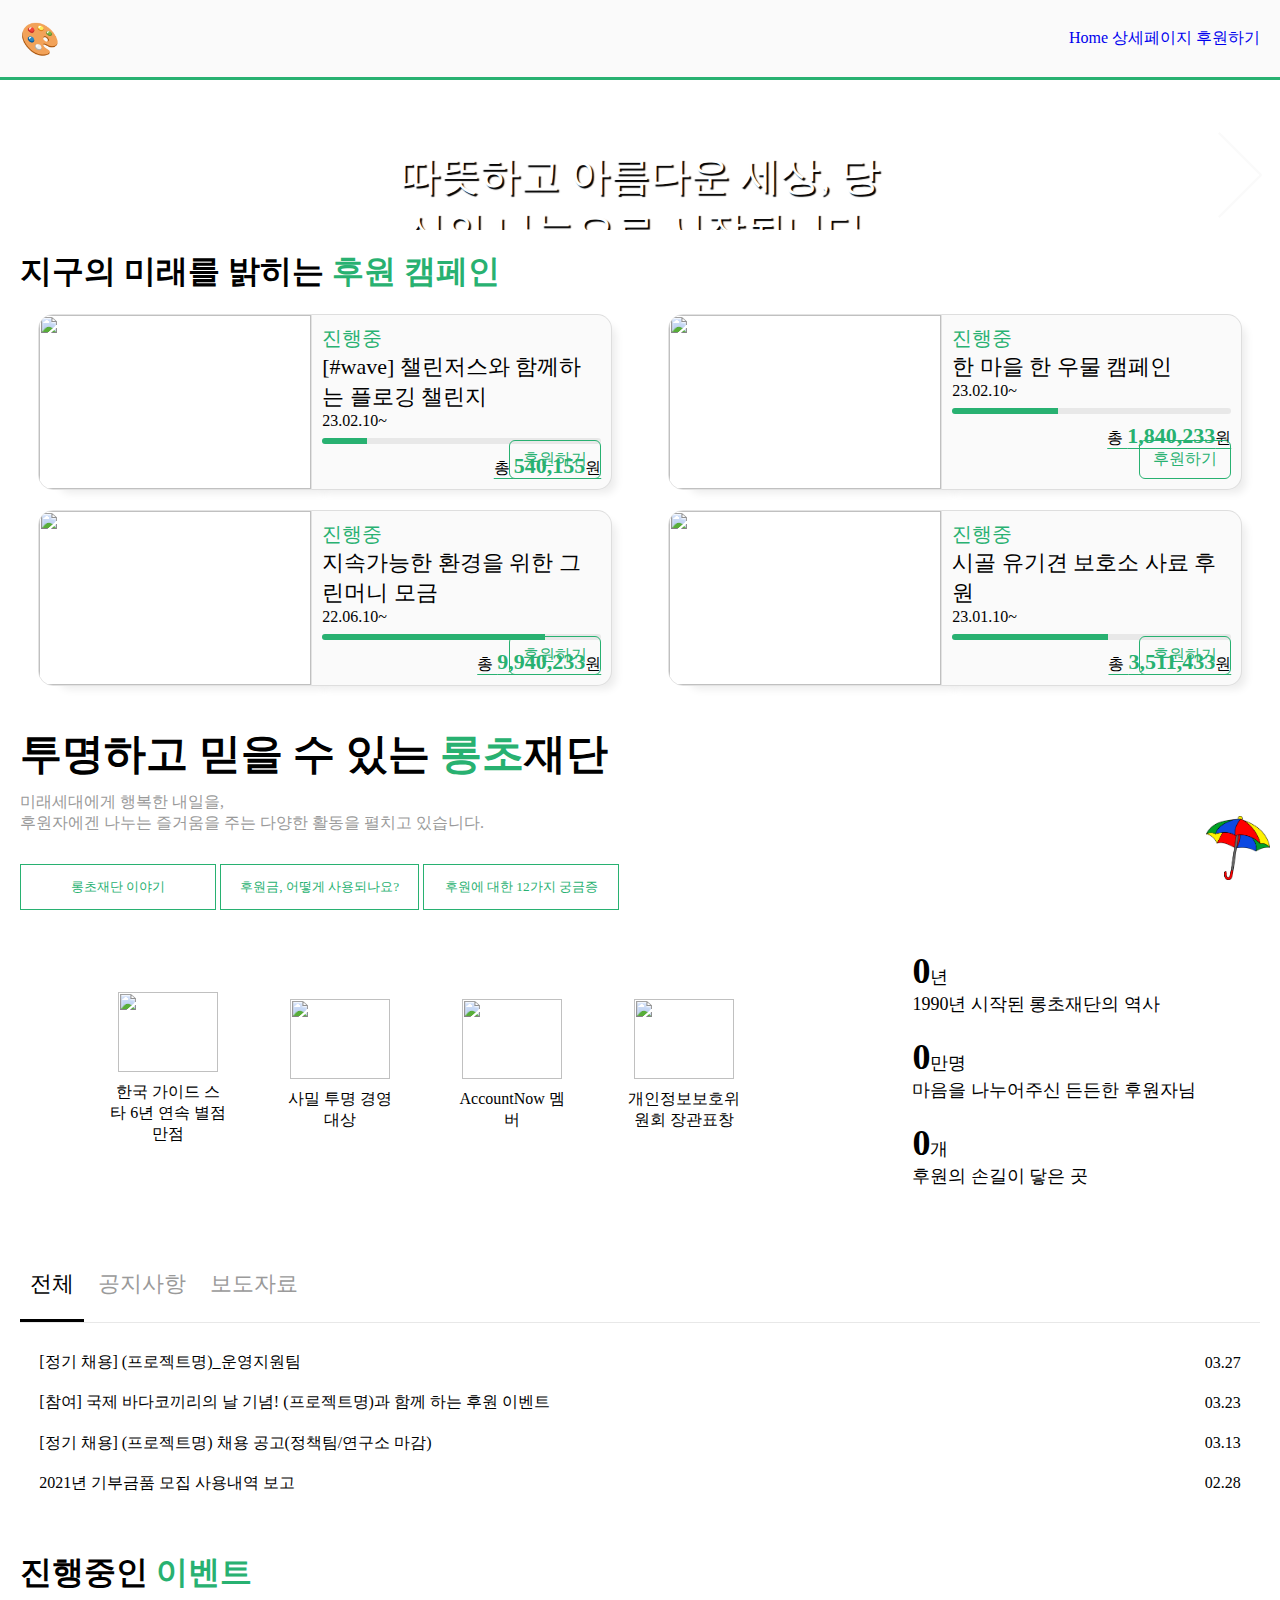
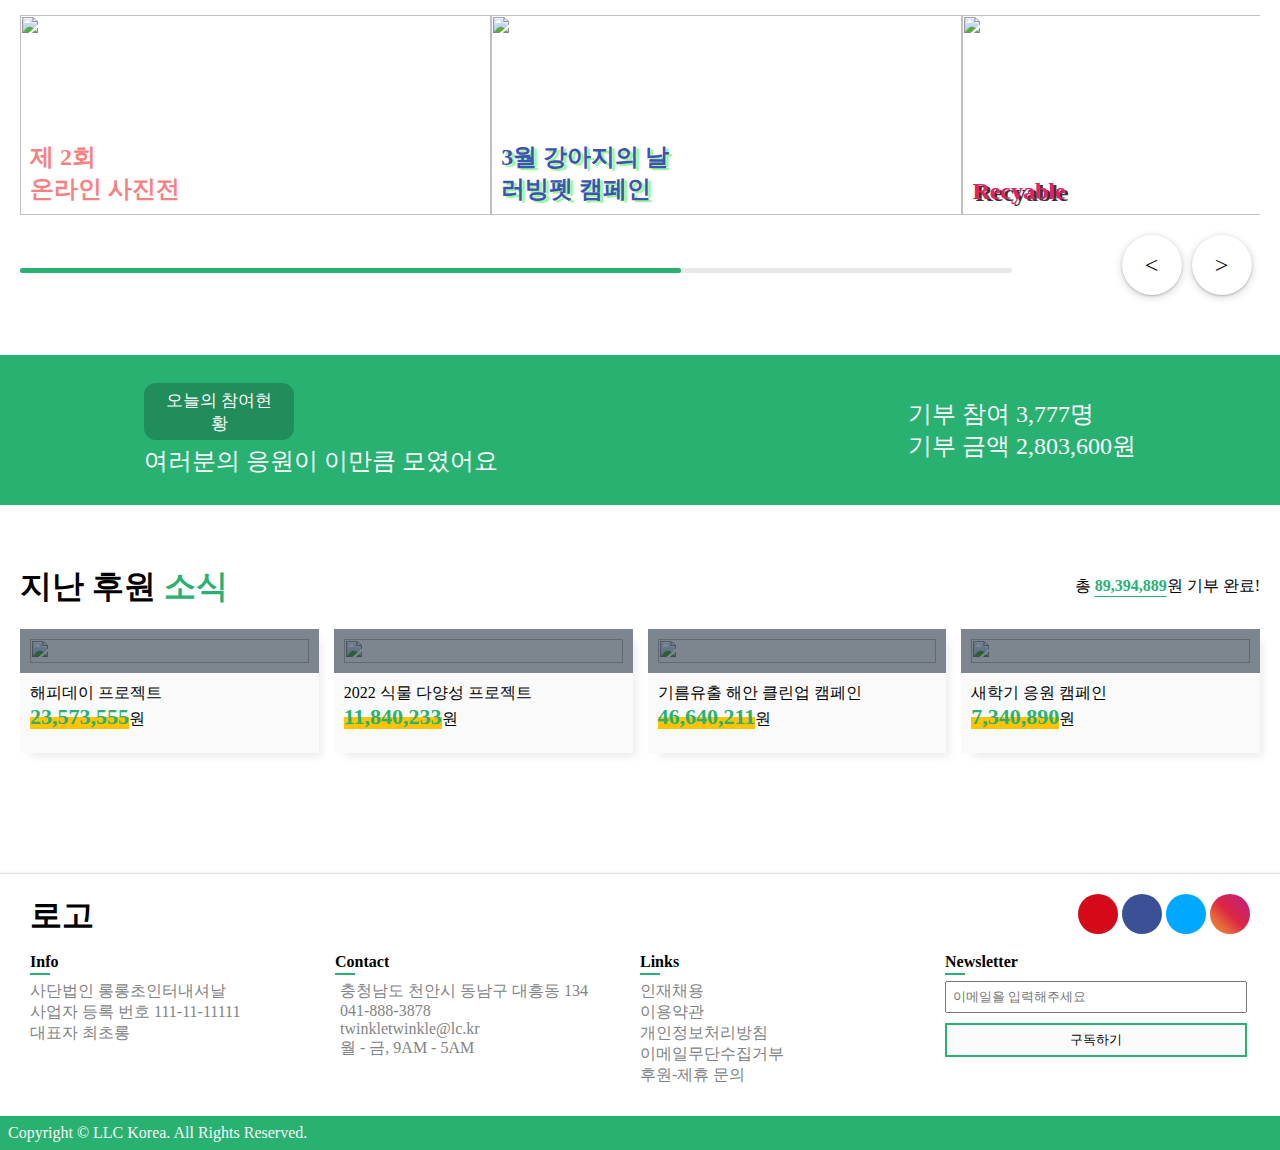
==== commit b606d3a5: "메인 footer 수정, 이벤트 캐러셀 수정" ====
--- a/index.html
+++ b/index.html
@@ -8,11 +8,14 @@
     <link rel="stylesheet" href="./css/common.css" type="text/css">
     <link rel="stylesheet" href="./css/index.css" type="text/css">
     <link rel="stylesheet" href="./css/index2.css" type="text/css">
+    <link rel="stylesheet" href="https://cdnjs.cloudflare.com/ajax/libs/font-awesome/6.4.0/css/all.min.css"
+        integrity="sha512-iecdLmaskl7CVkqkXNQ/ZH/XLlvWZOJyj7Yy7tcenmpD1ypASozpmT/E0iPtmFIB46ZmdtAc9eNBvH0H/ZpiBw=="
+        crossorigin="anonymous" referrerpolicy="no-referrer" />
     <title>Document</title>
 </head>
 
 <body>
-    <div class="header basicSet">
+    <header class="header basicSet">
         <h1>🎨</h1>
         <nav class="topMenu">
             <ul>
@@ -32,7 +35,7 @@
             <span></span>
             <span></span>
         </button>
-    </div>
+    </header>
     <div class="vidPlayer">
         <button type="button" class="prevBtn vidBtn isHidden"></button>
         <p class="vidTxt">따뜻하고 아름다운 세상, 당신의 나눔으로 시작됩니다.
@@ -61,7 +64,7 @@
                     <div class="percentBar">
                         <span class="insideBar" style="width: 16%;"></span>
                     </div>
-                    <p class="totalMoney">총 <strong>1840233</strong>원</p>
+                    <p class="totalMoney">총 <strong>540,155</strong>원</p>
                     <a href="donate.html">후원하기</a>
                 </div>
             </li>
@@ -77,7 +80,7 @@
                     <div class="percentBar">
                         <span class="insideBar" style="width: 38%;" />
                     </div>
-                    <p class="totalMoney">총 <strong>1840233</strong>원</p>
+                    <p class="totalMoney">총 <strong>1,840,233</strong>원</p>
                     <a href="donate.html">후원하기</a>
                 </div>
             </li>
@@ -93,7 +96,7 @@
                     <div class="percentBar">
                         <span class="insideBar" style="width: 80%;" />
                     </div>
-                    <p class="totalMoney">총 <strong>1840233</strong>원</p>
+                    <p class="totalMoney">총 <strong>9,940,233</strong>원</p>
                     <a href="donate.html">후원하기</a>
                 </div>
             </li>
@@ -109,7 +112,7 @@
                     <div class="percentBar">
                         <span class="insideBar" style="width: 56%;" />
                     </div>
-                    <p class="totalMoney">총 <strong>1840233</strong>원</p>
+                    <p class="totalMoney">총 <strong>3,511,433</strong>원</p>
                     <a href="donate.html">후원하기</a>
                 </div>
             </li>
@@ -158,29 +161,6 @@
             </ul>
         </div>
     </div>
-    <div class="eventBlock basicSet">
-        <h1 class="secondH1">진행중인 <span>이벤트</span></h1>
-        <div class="eventBLWrapper">
-            <ul>
-                <li>1번이벤트</li>
-                <li>2번이벤트</li>
-                <li>3번이벤트</li>
-                <li>4번이벤트</li>
-                <!-- <li class="waveEvent">
-                    <a class="insideBg">
-                        <span class="bgGif">
-                            #LOVEWAVE
-                    </span>
-                </a>
-            </li> -->
-            </ul>
-            <div class="percent"><span></span></div>
-            <div class="carouselBtns">
-                <button class="goLeftBtn">앞으로</button>
-                <button class="goRightBtn">뒤로</button>
-            </div>
-        </div>
-    </div>
     <div class="noticesBlock basicSet">
         <ul class="locateLists">
             <li>
@@ -216,9 +196,42 @@
             </div>
         </div>
     </div>
+    <div class="eventBlock basicSet">
+        <h1 class="secondH1">진행중인 <span>이벤트</span></h1>
+        <div class="eventBLWrapper">
+            <ul>
+                <li class="event1">
+                    <img
+                        src="https://www.childfund.or.kr/resources/microCampaign/cpView20000479/pc/images/photoEx-top-bg.jpg" />
+                    제 2회 <br />
+                    온라인 사진전
+                </li>
+                <li class="event2">
+                    <img
+                        src="https://shop-phinf.pstatic.net/20230317_119/1679013095527FSmQA_JPEG/EBA6ACEC8AA4ED8C85%2BEBB0B0EB8488%2B28670x34029.jpg?type=f324_180" />
+                    3월 강아지의 날 <br />
+                    러빙펫 캠페인
+                </li>
+                <li class="event3">
+                    <img
+                        src="https://www.greenpeace.org/static/planet4-korea-stateless/2023/03/9f3133ef-gettyimages-1406130816-1.jpg" />
+                    Recyable<i class="fa-solid fa-recycle"></i>
+                </li>
+            </ul>
+        </div>
+        <div class="percent"><span></span></div>
+        <div class="carouselBtns">
+            <button class="goLeftBtn">
+                &#60;</button>
+            <button class="goRightBtn">&#62;</button>
+        </div>
+    </div>
     <div class="totalSupport basicSet">
         <div class="innerTotal">
-            <span>오늘의 참여현황</span>
+            <div>
+                <span class="currentTxt">오늘의 참여현황</span>
+                <p>여러분의 응원이 이만큼 모였어요</p>
+            </div>
             <ul>
                 <li>
                     기부 참여
@@ -234,7 +247,7 @@
     <div class="secondMain basicSet">
         <div class="secondTxt">
             <h1 class="lastH1">지난 후원 <span>소식</span></h1>
-            <p>총 <strong>7360932</strong>원 기부 완료!</p>
+            <p>총 <strong>89,394,889</strong>원 기부 완료!</p>
         </div>
         <ul class="activityList">
             <li>
@@ -244,8 +257,8 @@
                         src="https://images.unsplash.com/photo-1580281658460-2d1114999983?ixlib=rb-4.0.3&ixid=MnwxMjA3fDB8MHxwaG90by1wYWdlfHx8fGVufDB8fHx8&auto=format&fit=crop&w=387&q=80" />
                 </div>
                 <div class="txtWrapper">
-                    <p>활동 이름이 들어갈 곳입니다</p>
-                    <p class="totalMoney"><strong>1840233</strong>원 <br />
+                    <p>해피데이 프로젝트</p>
+                    <p class="totalMoney"><strong>23,573,555</strong>원 <br />
                     </p>
                 </div>
             </li>
@@ -256,8 +269,8 @@
                         src="https://images.unsplash.com/photo-1602491453631-e2a5ad90a131?ixlib=rb-4.0.3&ixid=MnwxMjA3fDB8MHxwaG90by1wYWdlfHx8fGVufDB8fHx8&auto=format&fit=crop&w=327&q=80" />
                 </div>
                 <div class="txtWrapper">
-                    <p>활동 이름이 들어갈 곳입니다</p>
-                    <p class="totalMoney"><strong>1840233</strong>원 <br />
+                    <p>2022 식물 다양성 프로젝트</p>
+                    <p class="totalMoney"><strong>11,840,233</strong>원 <br />
                     </p>
                 </div>
             </li>
@@ -268,8 +281,8 @@
                         src="https://images.unsplash.com/photo-1629735863980-21d5df745ac2?ixlib=rb-4.0.3&ixid=MnwxMjA3fDB8MHxwaG90by1wYWdlfHx8fGVufDB8fHx8&auto=format&fit=crop&w=355&q=80" />
                 </div>
                 <div class="txtWrapper">
-                    <p>활동 이름이 들어갈 곳입니다</p>
-                    <p class="totalMoney"><strong>1840233</strong>원 <br />
+                    <p>기름유출 해안 클린업 캠페인</p>
+                    <p class="totalMoney"><strong>46,640,211</strong>원 <br />
                     </p>
                 </div>
             </li>
@@ -280,44 +293,71 @@
                         src="https://images.unsplash.com/photo-1503919545889-aef636e10ad4?ixlib=rb-4.0.3&ixid=MnwxMjA3fDB8MHxwaG90by1wYWdlfHx8fGVufDB8fHx8&auto=format&fit=crop&w=387&q=80" />
                 </div>
                 <div class="txtWrapper">
-                    <p>활동 이름이 들어갈 곳입니다</p>
-                    <p class="totalMoney"><strong>1840233</strong>원 <br />
+                    <p>새학기 응원 캠페인</p>
+                    <p class="totalMoney"><strong>7,340,890</strong>원 <br />
                     </p>
                 </div>
             </li>
         </ul>
     </div>
-    <div class="footer">
-        <h1>로고</h1>
-        <div style="display: flex;">
-            <ul>
-                <li>
-                    주소 충청남도 천안시 동남구 대흥동 134
-                </li>
-                <li>
-                    사단법인 롱롱초인터내셔날 | 사업자 등록 번호 | 대표자 ㅇㅇㅇ
-                </li>
-                <li>
-                    사회복지법인 롱롱초 | 사업자 등록 번호 | 대표자 ㅁㅁㅁ
-                </li>
-            </ul>
-            <ul>
-                <li>
-                    회원상담센터 1582-1111
-                </li>
-                <li>대표전화 041-888-3878</li>
-                <li>Copyright c RC all right reserved</li>
-            </ul>
-        </div>
-        <div>
-            <ul>
-                <li>이용약관</li>
-                <li>개인정보처리방침</li>
-                <li>후원-제휴 문의</li>
-            </ul>
-        </div>
-
-    </div>
+    <footer class="footer">
+        <div class="footUp">
+            <h1>로고</h1>
+            <ul class="snsBtns">
+                <li>
+                    <button class="youtubeBtn" type="button"><i class="fa-brands fa-youtube"></i></i></button>
+                </li>
+                <li>
+                    <button class="fbBtn" type="button"><i class="fa-brands fa-facebook"></i></button>
+                </li>
+                <li>
+                    <button class="twitterBtn" type="button"><i class="fa-brands fa-twitter"></i></button>
+                </li>
+                <li>
+                    <button class="instaBtn" type="button"><i class="fa-brands fa-instagram"></i></i></button>
+                </li>
+            </ul>
+        </div>
+        <div class="footBottom">
+            <div class="footBlock">
+                <h4>Info</h4>
+                <ul>
+                    <li> 사단법인 롱롱초인터내셔날</li>
+                    <li> 사업자 등록 번호 111-11-11111</li>
+                    <li> 대표자 최초롱</li>
+                </ul>
+            </div>
+            <div class="footBlock">
+                <h4>Contact</h4>
+                <ul class="contactList">
+                    <li><i class="fa-solid fa-location-dot"></i>충청남도 천안시 동남구 대흥동 134</li>
+                    <li><i class="fa-solid fa-phone"></i>041-888-3878</li>
+                    <li><i class="fa-solid fa-envelope"></i>twinkletwinkle@lc.kr</li>
+                    <li><i class="fa-solid fa-clock"></i>월 - 금, 9AM - 5AM</li>
+                </ul>
+            </div>
+            <div class="footBlock">
+                <h4>Links</h4>
+                <ul class="linksList">
+                    <li>인재채용</li>
+                    <li>이용약관</li>
+                    <li>개인정보처리방침</li>
+                    <li>이메일무단수집거부</li>
+                    <li>후원-제휴 문의</li>
+                </ul>
+            </div>
+            <div class="footBlock newsletter">
+                <h4>Newsletter</h4>
+                <form class="subscribeForm">
+                    <input type="email" placeholder="이메일을 입력해주세요" />
+                    <button type="submit">구독하기</button>
+                </form>
+            </div>
+        </div>
+        <p class="copyRight">
+            Copyright © LLC Korea. All Rights Reserved.
+        </p>
+    </footer>
     <a href="" class="adBtn">
         <img src="./imgs/umbrella.png" />
     </a>
--- a/css/common.css
+++ b/css/common.css
@@ -80,13 +80,127 @@
 
 .footer {
     display: flex; 
+    flex-direction: column;
     justify-content: center;
     align-items: center;
-    height: 150px;
     border-top: 1px solid rgba(0, 0, 0, .11);
-    padding: 30px; 
     margin-top: 100px;
     box-shadow: rgba(0, 0, 0, 0.08) 0px 6px 5px 6px;
+    color: #828385;
+}
+
+.footer .footUp h1 {
+    color: black;
+}
+
+.footer .footUp {
+    display: flex; 
+    width: 100%;
+    justify-content: space-between;
+    padding: 20px 30px 0;
+}
+
+.footer .footBottom {
+    display: flex;
+    margin-top: 15px;
+    width: 100%;
+    max-width: 1280px;
+    padding: 0 30px;
+    margin-bottom: 30px;
+}
+
+.footer .footBottom h4 {
+    position:relative;
+    color: black;
+    margin-bottom: 10px;
+}
+
+.footer .footBottom h4:after {
+    position: absolute;
+    left: 0;
+    bottom: -4px;
+    content: "";
+    width: 20px;
+    height: 2px;
+    display: inline-block;
+    background-color: #28B171;
+}
+
+.footer .snsBtns li {
+    display: inline-block;
+}
+
+.footer .snsBtns li button {
+    width: 40px;
+    height: 40px;
+    border-radius: 50%;
+    font-size: 24px;
+    border: none;
+    color: white;
+    text-align: center;
+    vertical-align: middle;
+}
+
+.youtubeBtn {
+    background-color: #D40A18;
+}
+
+.fbBtn {
+    background-color: #3A5195;
+}
+
+.twitterBtn {
+    background-color: #00A8FF;
+}
+
+.instaBtn {
+    background: linear-gradient(45deg, #f09433 0%,#e6683c 25%,#dc2743 50%,#cc2366 75%,#bc1888 100%); 
+}
+
+
+.footBottom .footBlock {
+    width: 25%;
+    margin-right: 3px;
+}
+
+.footBlock .subscribeForm {
+    width: 100%;
+}
+
+.footBlock .subscribeForm input[type="email"] {
+    width: 100%;
+    min-width: 100%;
+    padding: 6px;
+}
+
+.footBlock .contactList i {
+    margin-right: 5px;
+}
+
+.footBlock .linksList li:hover{
+    cursor: pointer;
+    text-decoration: underline;
+    text-underline-offset: 3px;
+}
+
+.footBlock .subscribeForm button {
+    width: 100%;
+    padding: 6px;
+    margin-top: 10px;
+    background-color: #fafafa;
+    border: 2px solid #28B171;
+}
+
+.footBlock .subscribeForm button:hover {
+    background-color: #28B171;
+    color: white;
+}
+
+.footer .copyRight {
+    width: 100%;
+    padding: 8px;
+    background-color: #28B171;
+    color: #fafafa;
 }
 
 .menuBtn {
@@ -133,7 +247,7 @@
     height: 100%;
 }
 
-@media screen and (max-width: 786px) {
+@media screen and (max-width: 768px) {
     .header {
         position: fixed;
         box-shadow: 1px -2px 6px 2px rgba(0, 0, 0, .11);
@@ -228,5 +342,27 @@
         transform-origin: 0 0;
         transform: rotate(-30deg);
     }
+ 
+    .footBottom {
+        flex-direction: column;
+    }
+
+    .footBottom .footBlock {
+        width: 100%;
+        margin-top: 10px;
+    }
+
+    .footBlock .contactList li {
+        width: 100%;
+    }
     
+    .footBottom .footBlock ul li {
+        display: inline-block;
+    }
+}
+
+@media screen and (max-width: 480px) {
+    .newsletter {
+        display: none;
+    }
 }--- a/css/index.css
+++ b/css/index.css
@@ -213,26 +213,89 @@
 .eventBlock ul {
     display: flex;
     transition-property: all;
-    transition-duration: .7s;
+    transition-duration: .6s;
     transition-timing-function: ease;
     margin-top: 20px;
 }
 
+.eventBlock .goLeft {
+    transform: translateX(0%);
+}
+
+.eventBlock .goRight {
+    transform: translateX(-13%);
+}
+
 .eventBlock ul li {
-    width: 100%;
-    height: 100px;
-    min-width: calc(100% / 3);
+    position: relative;
+    display: flex;
+    align-items: end;
+    font-size: 1.5rem;
+    font-weight: bolder;
+    width: 100%;
+    height: 200px;
+    min-width: 38%;
+    background-position: 0 0;
+    background-size: 100% 100%;
+    overflow: hidden;
+    padding: 10px;
+}
+
+.eventBlock ul .event1 {
+    color: #f58282;
+}
+
+.eventBlock ul .event2 {
+    color:#3f51b5; 
+    text-shadow: 3px 2px palegreen;
+}
+.eventBlock ul .event3 {
+    color:#e91e63;
+    text-shadow: 3px 2px rgb(52, 54, 52);
+}
+
+.eventBlock .eventBLWrapper li img{
+    position: absolute;
+    z-index: -1;
+    top: 0;
+    left: 0;
+    width: 100%;
+    height: 100%;
+    transition: .3s all ease;
+}
+
+.eventBlock ul li:hover img {
+    transform: scale(1.1);
+}
+
+.eventBlock .percent {
     display: inline-block;
-    background-color: #ffc300;
-    border: 1px solid black;
-}
-
-.eventBlock .percent {
-    width: 100%;
+    width: 80%;
     height: 5px;
     background-color: #e8e8e8;
-    margin-top: 10px;
     border-radius: 4px;
+    /* margin-top: 35px; */
+}
+
+.eventBlock .carouselBtns {
+    display: inline-flex;
+    justify-content: end;
+    width: 19%;
+    margin-top: 20px;
+}
+
+.eventBlock .carouselBtns button{
+    font-size: 24px;
+    border: none;
+    background-color: white;
+    border-radius: 50%;
+    width: 100%;
+    max-width: 60px;
+    height: 100%;
+    max-height: 60px;
+    line-height: 60px;
+    margin-left: 10px;
+    box-shadow: rgba(60, 64, 67, 0.3) 0px 1px 2px 0px, rgba(60, 64, 67, 0.15) 0px 2px 6px 2px;
 }
 
 .eventBlock .percent span {
@@ -242,30 +305,38 @@
     background-color: #28B171;
     border-radius: 4px;
     transition-property: all;
-    transition-duration: .7s;
+    transition-duration: .6s;
     transition-timing-function: ease;
 }
 
-
-
 .eventBlock .waveEvent {
-    padding: 10px;
+    background-position: bottom;
+}
+
+.waveEvent {
+    display: flex;
+    align-items: center;
+    justify-content: center;
+    height: 160px;
+    margin: 10px 0;
     background-position: bottom;
     background-image: url("https://www.icegif.com/wp-content/uploads/2023/03/icegif-39.gif");
 }
 
-.waveEvent .insideBg {
-    display: block;
-    background-color: #fafafa;
-    text-decoration: none;
-}
-
-.waveEvent .bgGif {
-    display: block;
-    user-select: none;
+.waveEvent .waveInner {
+    width: 100%;
     text-align: center;
-    font-size: 52px;
-    line-height: 100px;
+    background-color: white;
+    height: 90%;
+}
+
+.waveInner .waveTxt {
+    display: flex;
+    justify-content: center;
+    align-items: center;
+    width: 100%;
+    height: 100%;
+    font-size: 3.4rem;
     font-weight: bolder;
     color: transparent;
     background-clip: text;
@@ -277,6 +348,7 @@
 .noticesBlock {
     width: 100%;
     overflow: hidden;
+    margin: 20px 0;
 }
 
 .noticesBlock .locateLists {
@@ -358,16 +430,35 @@
 
 .totalSupport {
     width: 100%;
+    height: 150px;
     background-color: #28B171;
+    margin: 40px 0;
 }
 
 .innerTotal {
     display: flex;
     justify-content: space-between;
+    align-items: center;
     width: 80%;
+    height: 100%;
     margin: 0 auto;
     color: white;
     font-size: 24px;
+}
+
+.innerTotal div {
+    display: flex;
+    flex-direction: column;
+}
+
+.innerTotal .currentTxt {
+    font-size: 17px;
+    background-color: #208d5a;
+    width: 150px;
+    text-align: center;
+    padding: 6px 14px 5px;
+    border-radius: 12px;
+    margin-bottom: 5px;
 }
 
 .secondTxt {
@@ -405,7 +496,7 @@
     width: 100%;
     min-width: 172px;
     height: 100%;
-    max-height: 250px;
+    max-height: 280px;
     overflow: hidden;
     padding: 10px;
     background-color: #fafafa;
@@ -437,8 +528,7 @@
     background: linear-gradient(to top, #ffc300 50%, transparent 50%);
 }
 
-@media screen and (max-width: 786px) {
-
+@media screen and (max-width: 768px) {
     .nextBtn::before, .nextBtn::after, .prevBtn::after, .prevBtn::before {
         width: 30px;
     }
@@ -517,27 +607,43 @@
         max-height: 280px;
     }
 
-
     .innerTotal {
         flex-direction: column;
+        justify-content: center;
     }
 
     .secondMain .imgWrapper .imgCover {
         padding-top: 4em;
     }
 
+    .waveEvent {
+        height: 130px;
+        margin: 10px 0;
+    }
+    
+    .waveEvent .waveTxt {
+        font-size: 2.5rem;
+    }
+
     .eventBlock ul li {
+        height: 150px;
+    }
+    
+    .eventBlock .carouselBtns {
+        display: flex;
+        justify-content: center;
         width: 100%;
-        height: 100px;
-        min-width: calc(100% / 3);
-        display: inline-block;
-        background-color: #ffc300;
-        border: 1px solid black;
-    }
-    
-
-    .waveEvent .bgGif {
-        font-size: 46px;
+    }
+
+    .eventBlock .carouselBtns button {
+        width: 50px;
+        height: 50px;
+        line-height: 50px;
+    }
+
+    .eventBlock .percent {
+        width: 100%;
+        margin-top: 20px;
     }
 
     .noticesBlock .inNoticesBlock ul li {
@@ -549,9 +655,12 @@
         display: none;
     }
 
-}
-
-@media screen and (max-width: 375px) {
+    .totalSupport .innerTotal p {
+        display: none;
+    }
+}
+
+@media screen and (max-width: 480px) {
     .main .totalMoney {
         display: none;
     }
@@ -560,17 +669,21 @@
         width: 100%;
         flex-wrap: wrap;
     }
-
+    
     .eventBlock ul li {
-        width: 100%;
-        height: 100px;
-        min-width: 50%;
-        display: inline-block;
-        background-color: #ffc300;
-        border: 1px solid black;
-    }
-
-    .eventBlock .carouselBtns, .percent {
+        height: 150px;
+    }
+    
+    .eventBlock .carouselBtns, .eventBlock .percent {
         display: none;
     }
+    
+    .eventBlock .eventBLWrapper ul {
+        transform: translateX(0%);
+    }
+
+    .waveEvent .waveTxt {
+        font-size: 3.2rem;
+    }
+
 }--- a/css/index2.css
+++ b/css/index2.css
@@ -106,9 +106,10 @@
 
 .rightWing li {
     font-size: 18px;
+    margin: 20px 0;
 }
 
-@media screen and (max-width: 786px) {
+@media screen and (max-width: 768px) {
     .companyInfoWrapper .companyInfoBottom {
     flex-direction: column;
     align-items: baseline;
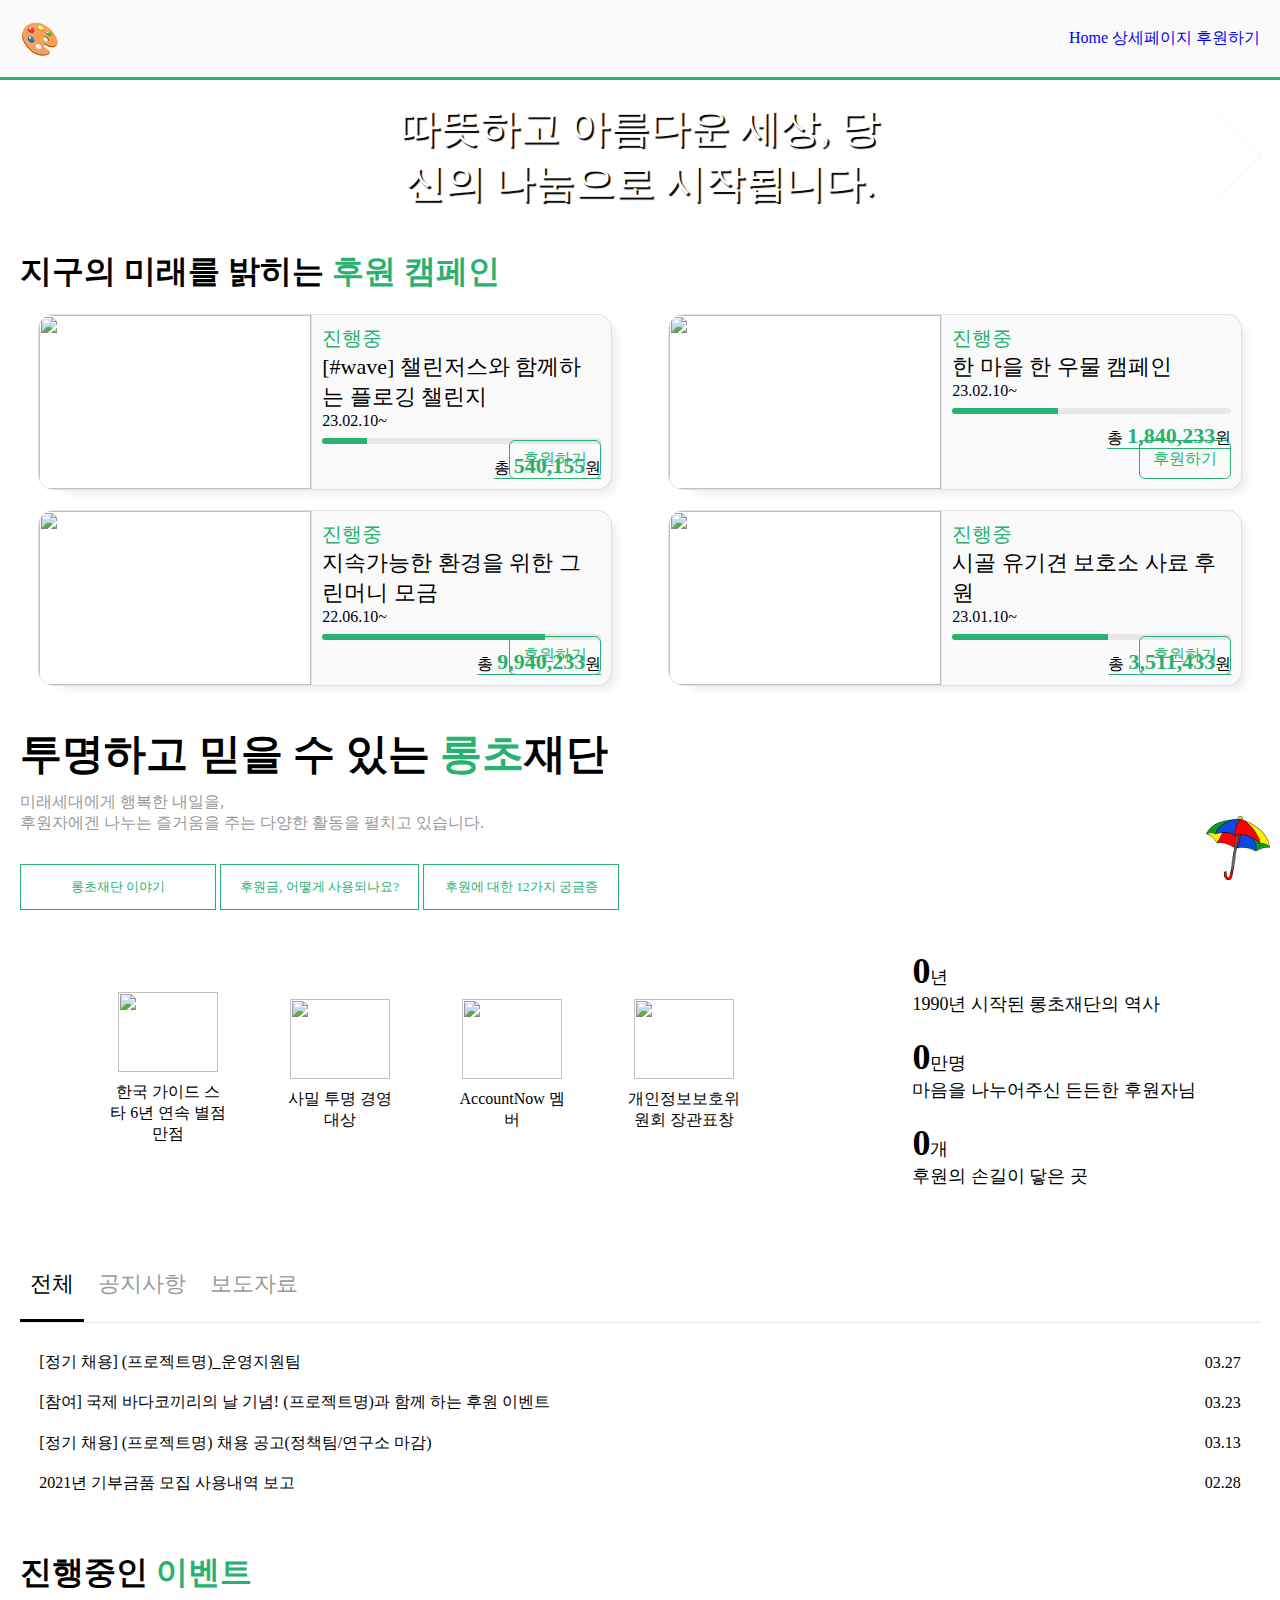
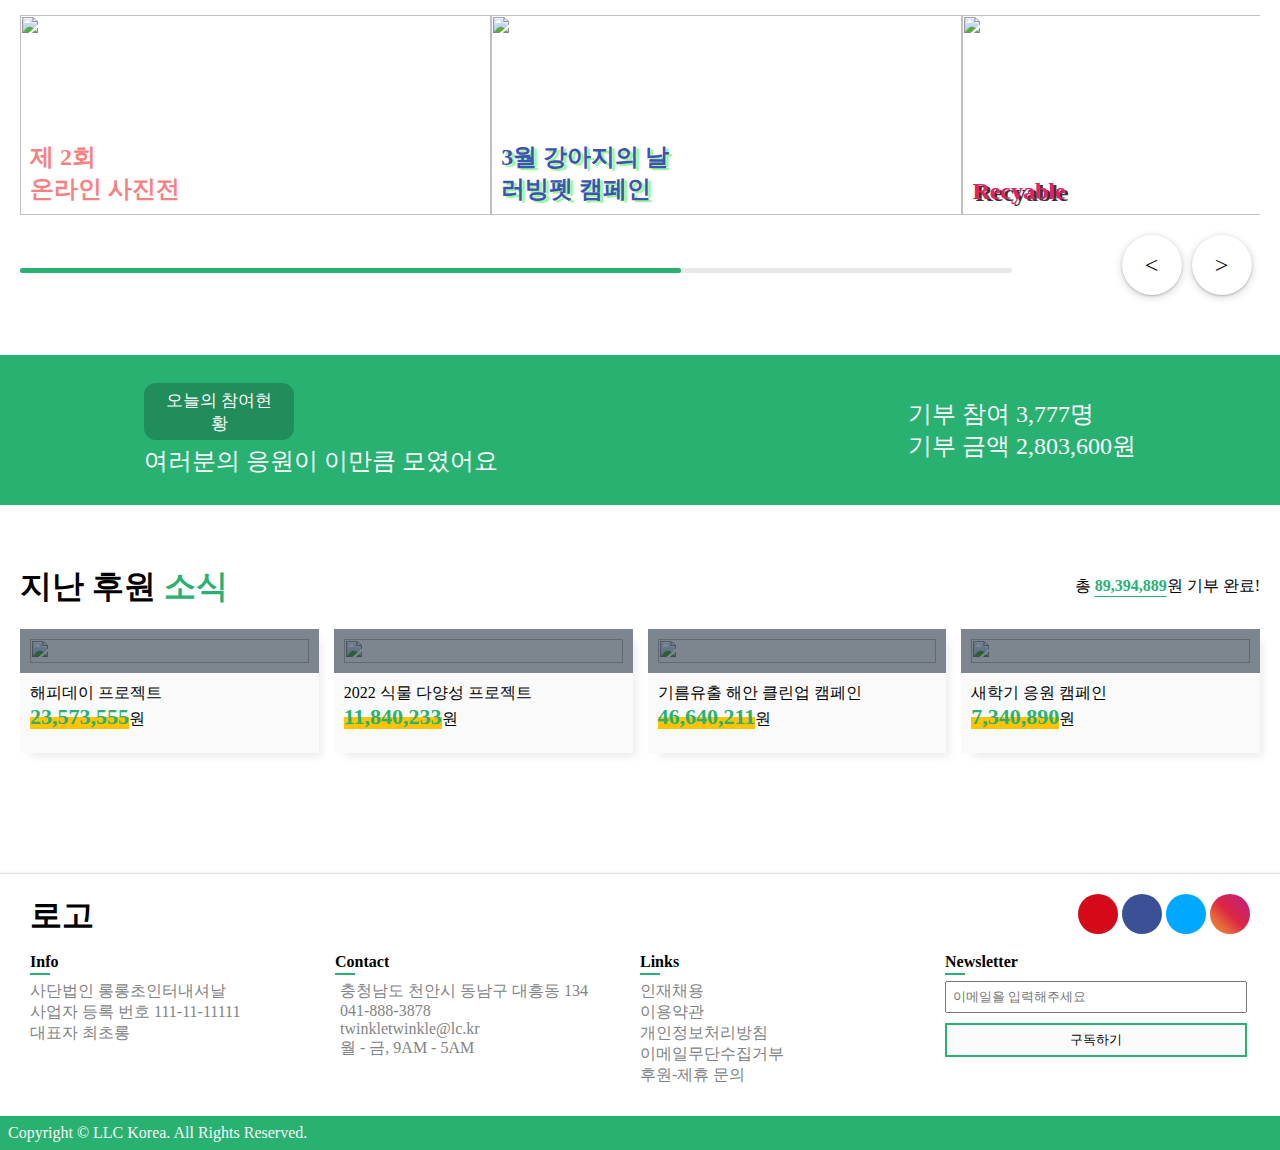
==== commit b9ac9549: "메인 뉴스레터, 후원 폼 제출 후 sweetalert2를 사용한 alert창 추가" ====
--- a/index.html
+++ b/index.html
@@ -11,6 +11,9 @@
     <link rel="stylesheet" href="https://cdnjs.cloudflare.com/ajax/libs/font-awesome/6.4.0/css/all.min.css"
         integrity="sha512-iecdLmaskl7CVkqkXNQ/ZH/XLlvWZOJyj7Yy7tcenmpD1ypASozpmT/E0iPtmFIB46ZmdtAc9eNBvH0H/ZpiBw=="
         crossorigin="anonymous" referrerpolicy="no-referrer" />
+    <script src="
+        https://cdn.jsdelivr.net/npm/sweetalert2@11.7.3/dist/sweetalert2.all.min.js
+        "></script>
     <title>Document</title>
 </head>
 
--- a/css/index.css
+++ b/css/index.css
@@ -54,22 +54,26 @@
 }
 
 .nextBtn::before {
+    position: relative;
+    top: -20px;
     transform: rotate(45deg);
 }
 
 .nextBtn::after {
     position: relative;
-    top: 40px;
+    top: 20px;
     transform: rotate(315deg);
 }
 
 .prevBtn::before {
     transform: rotate(-45deg);
+    position: relative;
+    top: -20px;
 }
 
 .prevBtn::after {
     position:relative;
-    top: 18px;
+    top: 0px;
     left: 10px;
     transform-origin: top left;
     transform: rotate(45deg);
@@ -77,17 +81,17 @@
 
 .vidPlayer .vidTxt {
     position: absolute;
-    top: 45%;
-    left: 30%;
+    top: 50%;
+    left: 50%;
     width: 40%;
     max-width: 700px;
-    /* background-color: aquamarine; */
     z-index: 5;
     text-align: center;
     font-size: 40px;
     word-wrap: normal;
     color: white;
     text-shadow: 2px 2px 1px black;
+    transform: translate(-50%, -50%);
 }
 
 .vidPlayer .vidCarousel {
@@ -557,8 +561,8 @@
 
     .vidPlayer .vidTxt {
         position: absolute;
-        top: 45%;
-        left: 25%;
+        top: 50%;
+        left: 50%;
         width: 60%;
         max-width: 700px;
         z-index: 5;
@@ -567,6 +571,7 @@
         word-wrap: normal;
         color: white;
         text-shadow: 2px 2px 1px black;
+        transform: translate(-50%, -50%);
     }
     
 
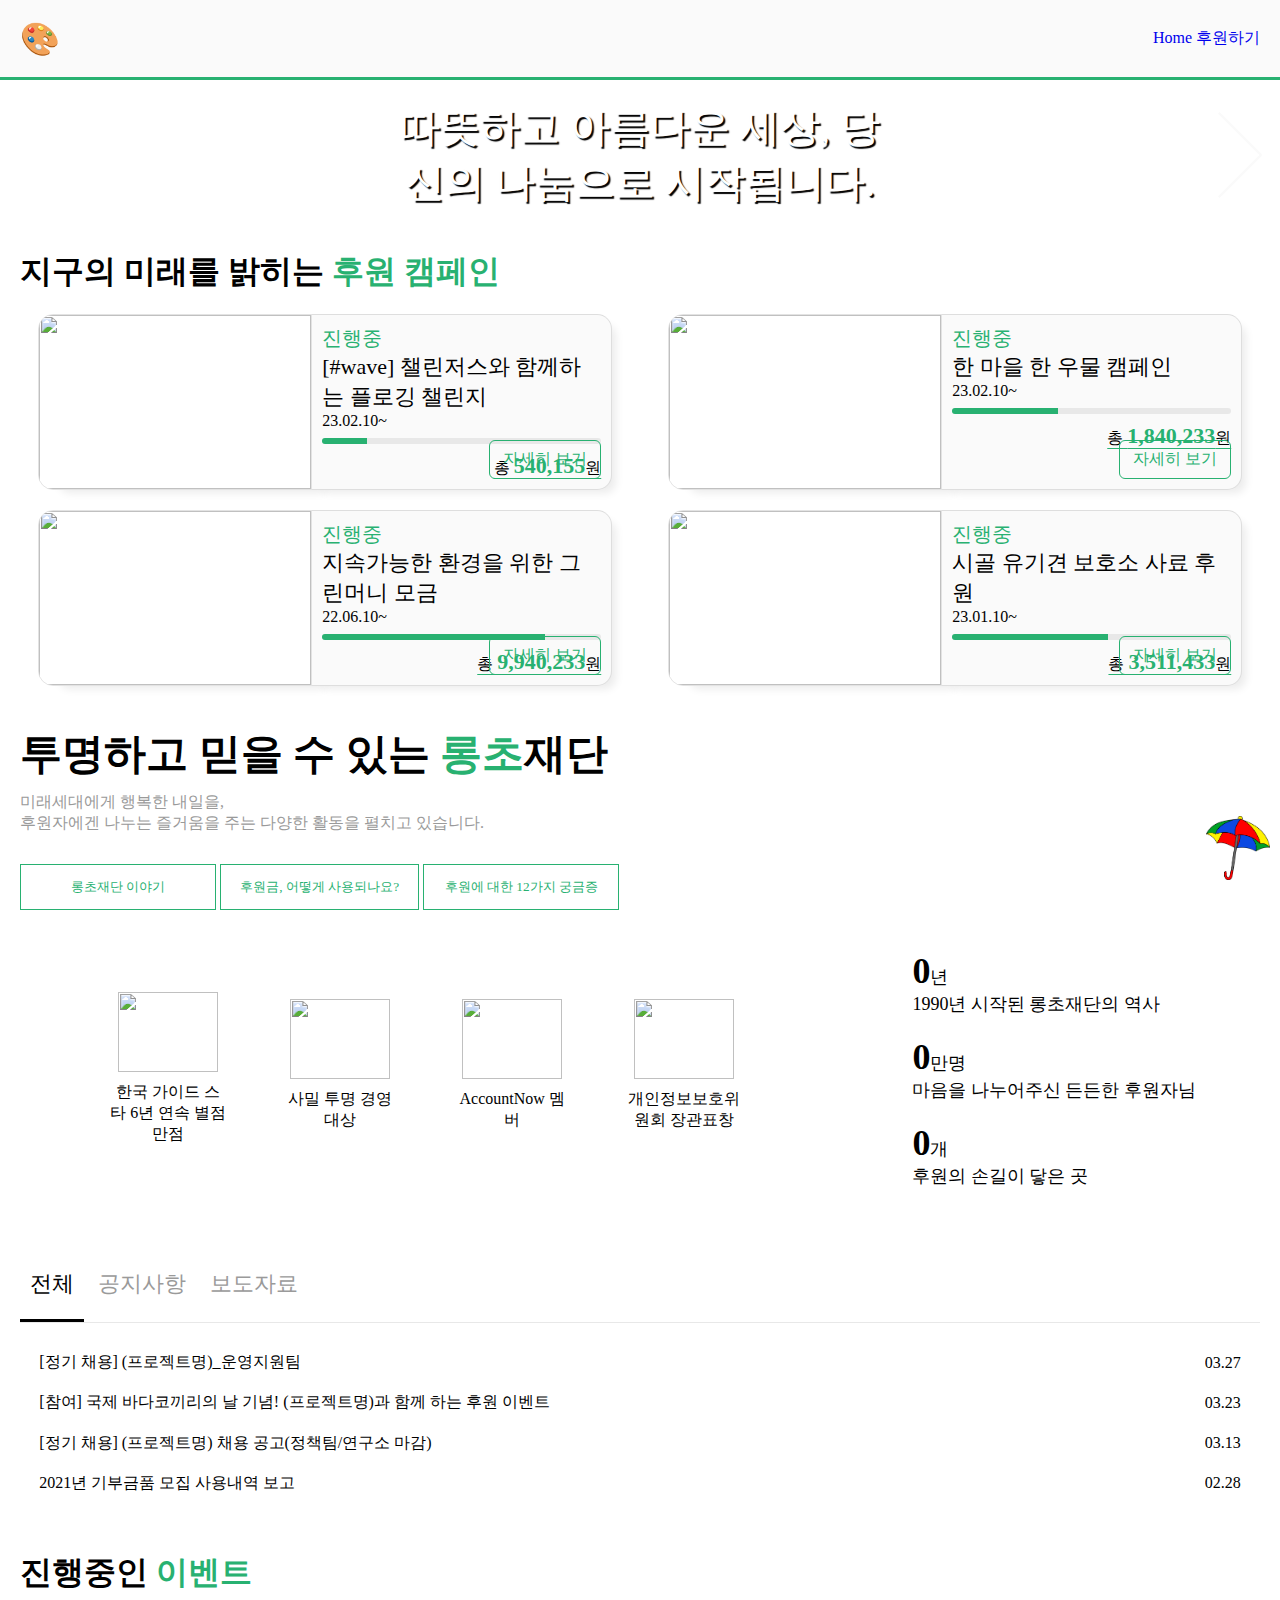
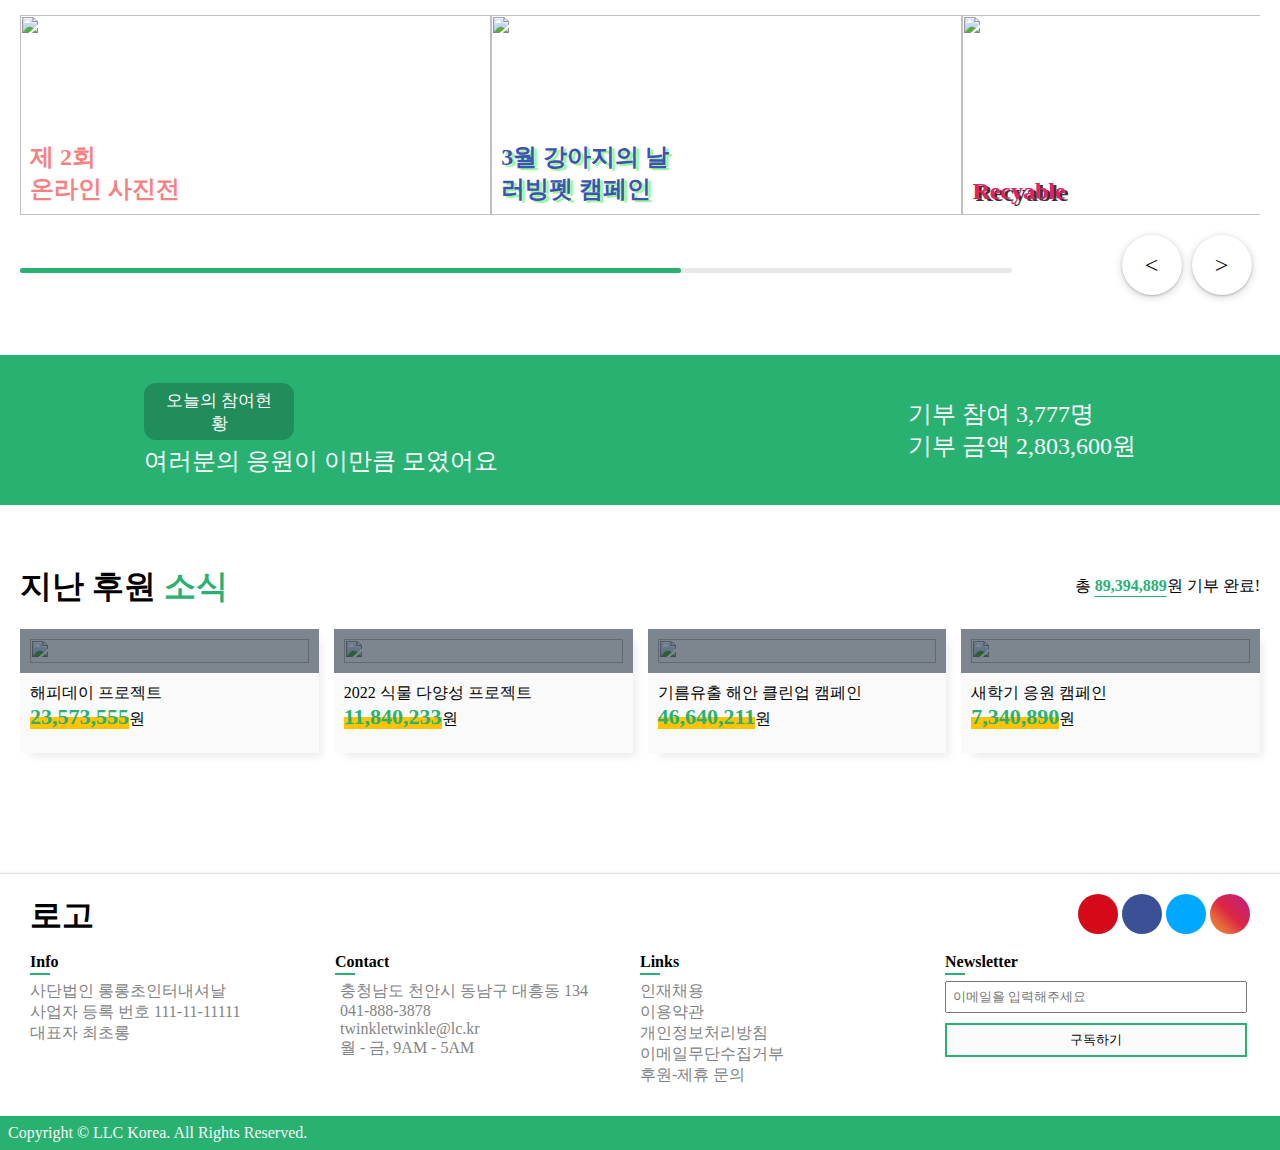
==== commit 9fb47cb9: "상세페이지 레이아웃 잡기, 상세페이지2 만듦" ====
--- a/index.html
+++ b/index.html
@@ -26,9 +26,6 @@
                     <a href="index.html">Home</a>
                 </li>
                 <li>
-                    <a href="detail.html">상세페이지</a>
-                </li>
-                <li>
                     <a href="donate.html">후원하기</a>
                 </li>
             </ul>
@@ -68,7 +65,7 @@
                         <span class="insideBar" style="width: 16%;"></span>
                     </div>
                     <p class="totalMoney">총 <strong>540,155</strong>원</p>
-                    <a href="donate.html">후원하기</a>
+                    <a href="detail.html">자세히 보기</a>
                 </div>
             </li>
             <li>
@@ -84,7 +81,7 @@
                         <span class="insideBar" style="width: 38%;" />
                     </div>
                     <p class="totalMoney">총 <strong>1,840,233</strong>원</p>
-                    <a href="donate.html">후원하기</a>
+                    <a href="detail.html">자세히 보기</a>
                 </div>
             </li>
             <li>
@@ -100,7 +97,7 @@
                         <span class="insideBar" style="width: 80%;" />
                     </div>
                     <p class="totalMoney">총 <strong>9,940,233</strong>원</p>
-                    <a href="donate.html">후원하기</a>
+                    <a href="detail.html">자세히 보기</a>
                 </div>
             </li>
             <li>
@@ -116,7 +113,7 @@
                         <span class="insideBar" style="width: 56%;" />
                     </div>
                     <p class="totalMoney">총 <strong>3,511,433</strong>원</p>
-                    <a href="donate.html">후원하기</a>
+                    <a href="detail.html">자세히 보기</a>
                 </div>
             </li>
         </ul>
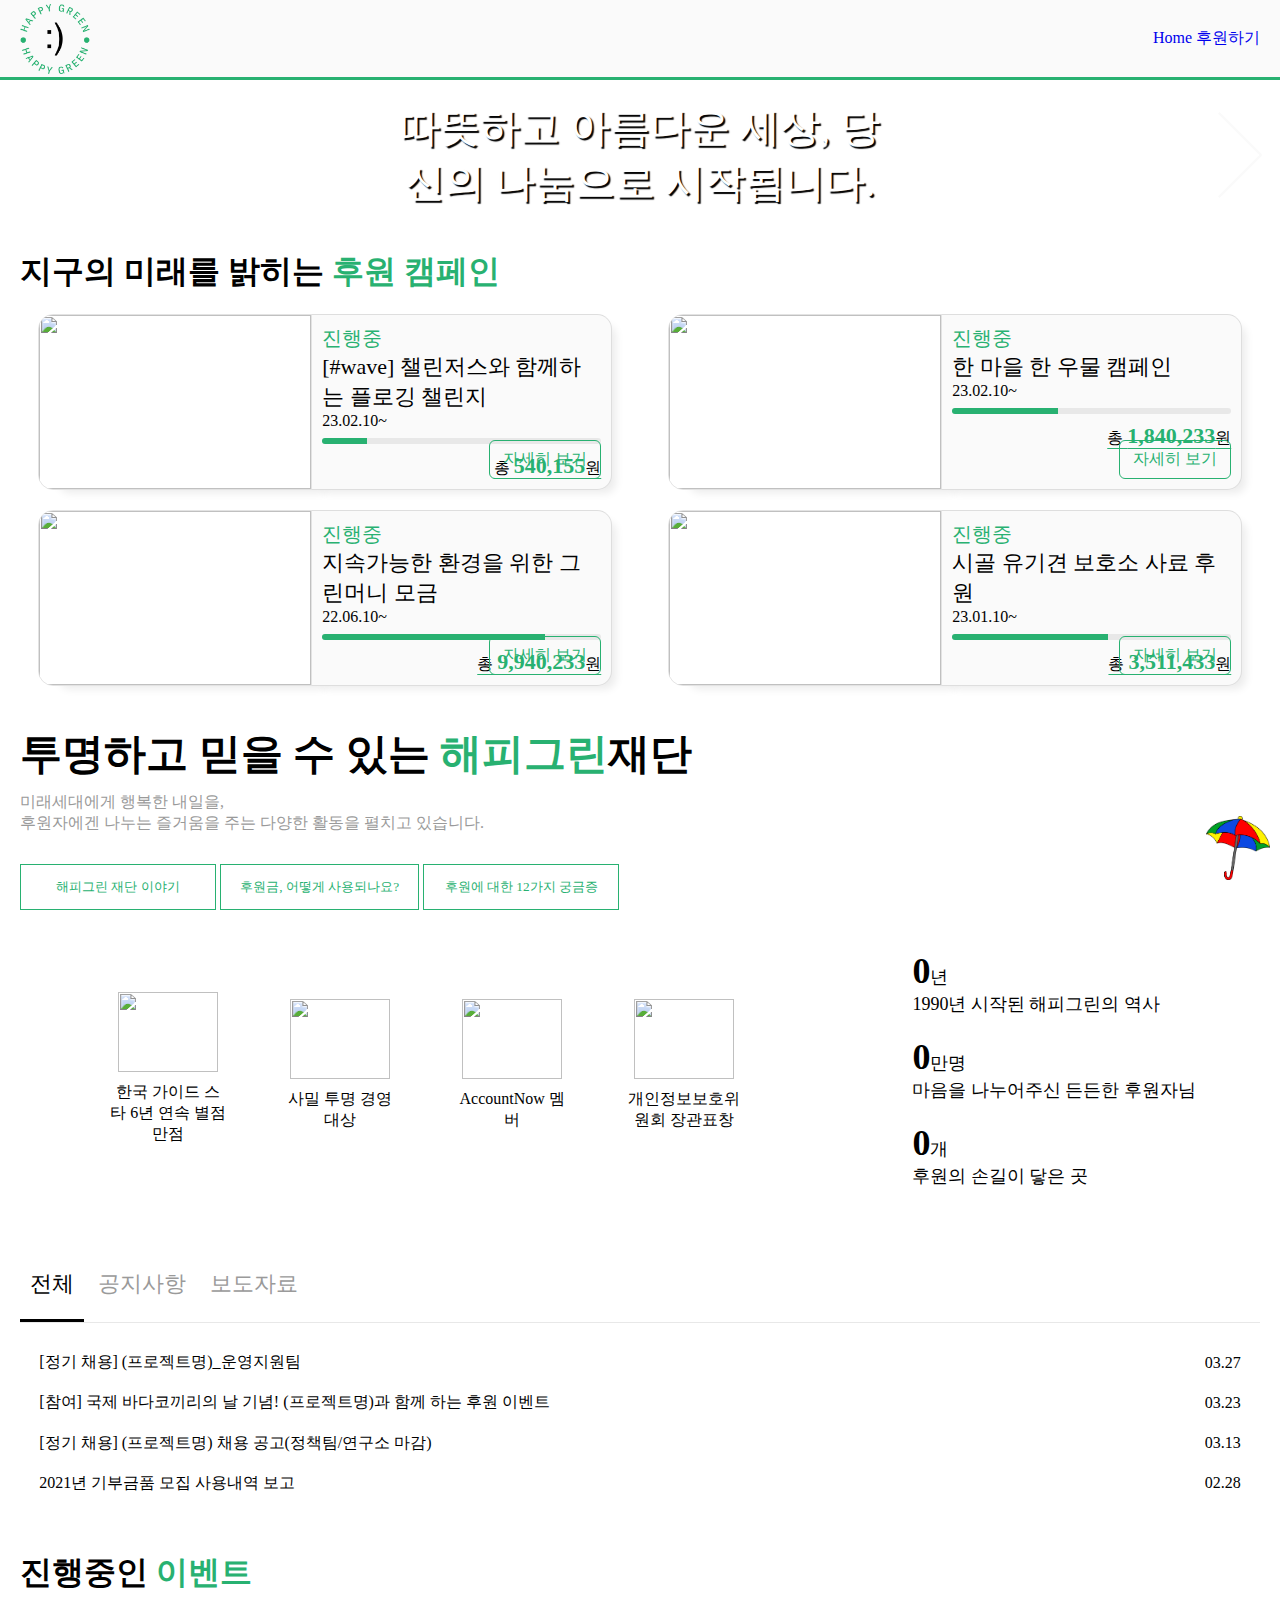
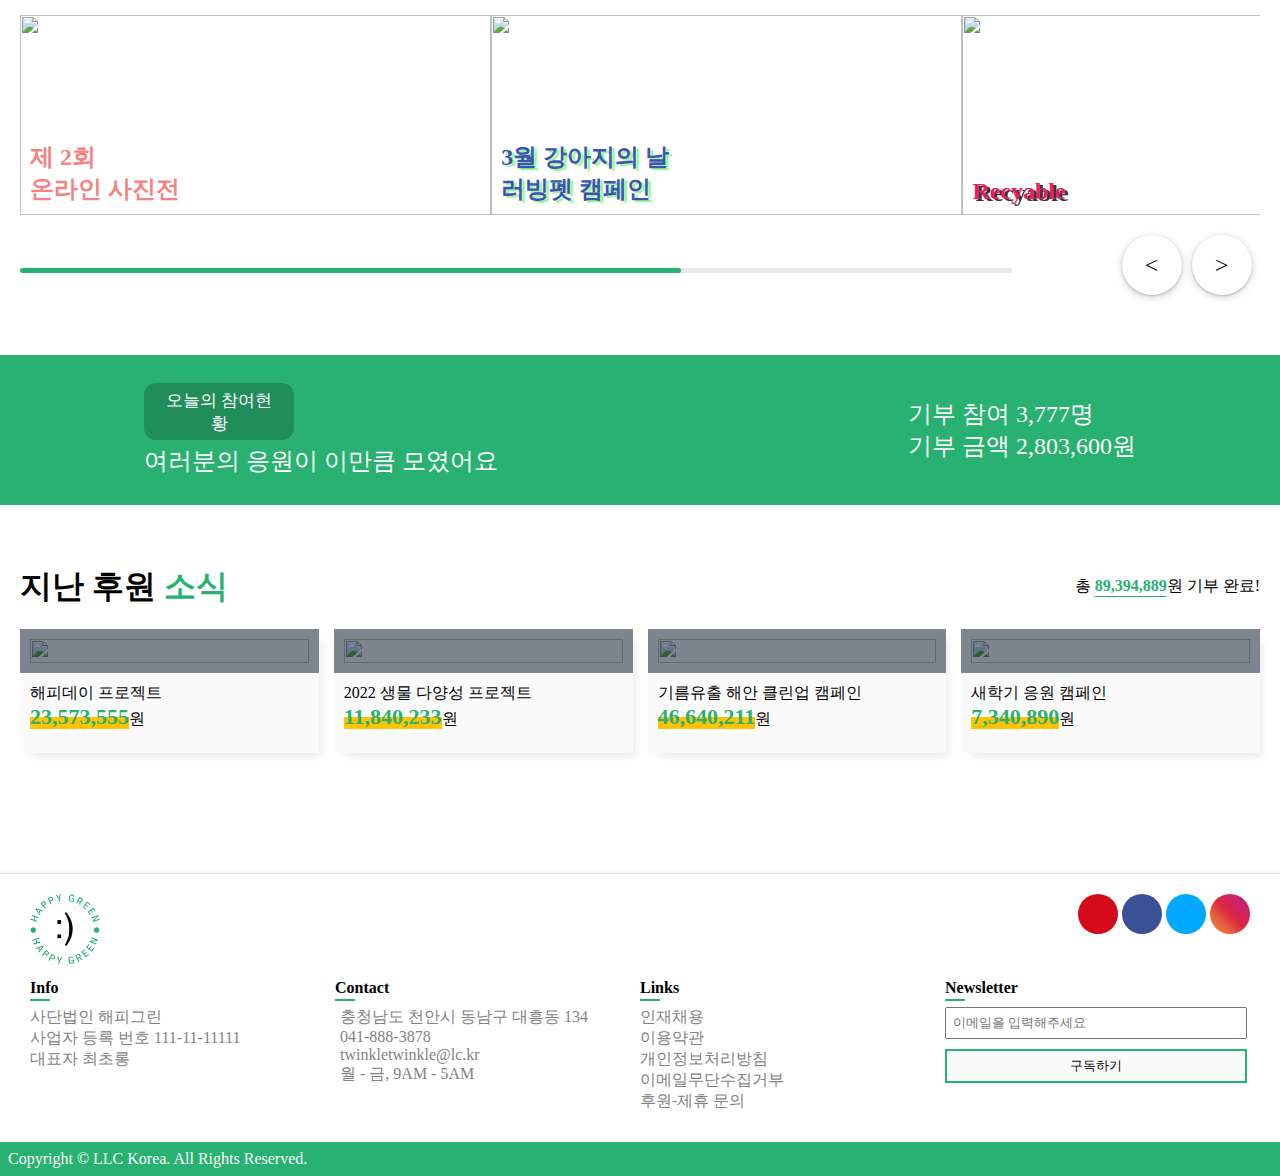
==== commit d32d99a6: "전체 페이지 로고 수정, 상세 페이지 배너 추가, 로고 이미지 추가" ====
--- a/index.html
+++ b/index.html
@@ -19,7 +19,8 @@
 
 <body>
     <header class="header basicSet">
-        <h1>🎨</h1>
+        <img src="./imgs/happy-green-low-resolution-logo-color-on-transparent-background.png" width="70px"
+            height="70px" />
         <nav class="topMenu">
             <ul>
                 <li>
@@ -119,10 +120,10 @@
         </ul>
     </div>
     <div class="basicSet companyInfoWrapper">
-        <h1>투명하고 믿을 수 있는 <span>롱초</span>재단</h1>
+        <h1>투명하고 믿을 수 있는 <span>해피그린</span>재단</h1>
         <p class="mainTxt">미래세대에게 행복한 내일을,<br /> 후원자에겐 나누는 즐거움을 주는 다양한 활동을 펼치고 있습니다.</p>
         <ul class="infoBtsWrapper">
-            <li><button>롱초재단 이야기</button></li>
+            <li><button>해피그린 재단 이야기</button></li>
             <li><button>후원금, 어떻게 사용되나요?</button></li>
             <li><button>후원에 대한 12가지 궁금증</button></li>
         </ul>
@@ -148,7 +149,7 @@
             <ul class="rightWing">
                 <li>
                     <p><strong class="firstNum">0</strong>년</p>
-                    <p>1990년 시작된 롱초재단의 역사</p>
+                    <p>1990년 시작된 해피그린의 역사</p>
                 </li>
                 <li>
                     <p><strong class="secondNum">0</strong>만명</p>
@@ -185,7 +186,7 @@
                     <li>[정기 채용] (프로젝트명)_운영지원팀<span>2023.03.27</span></li>
                     <li>[정기 채용] (프로젝트명) 채용 공고(정책팀/연구소 마감)<span>2023.03.13</span></li>
                     <li>2021년 기부금품 모집 사용내역 보고<span>2023.02.28</span></li>
-                    <li>[총회] 사단법인 롱초 2023 정기 총회 공고<span>2023.01.30</span></li>
+                    <li>[총회] 사단법인 해피그린 2023 정기 총회 공고<span>2023.01.30</span></li>
                 </ul>
                 <ul>
                     <li>[보도자료] 동물자유연대 고양이 전문 보호소 개관<span>2022.10.29</span></li>
@@ -269,7 +270,7 @@
                         src="https://images.unsplash.com/photo-1602491453631-e2a5ad90a131?ixlib=rb-4.0.3&ixid=MnwxMjA3fDB8MHxwaG90by1wYWdlfHx8fGVufDB8fHx8&auto=format&fit=crop&w=327&q=80" />
                 </div>
                 <div class="txtWrapper">
-                    <p>2022 식물 다양성 프로젝트</p>
+                    <p>2022 생물 다양성 프로젝트</p>
                     <p class="totalMoney"><strong>11,840,233</strong>원 <br />
                     </p>
                 </div>
@@ -302,7 +303,8 @@
     </div>
     <footer class="footer">
         <div class="footUp">
-            <h1>로고</h1>
+            <img src="./imgs/happy-green-low-resolution-logo-color-on-transparent-background.png" width="70px"
+                height="70px" />
             <ul class="snsBtns">
                 <li>
                     <button class="youtubeBtn" type="button"><i class="fa-brands fa-youtube"></i></i></button>
@@ -322,7 +324,7 @@
             <div class="footBlock">
                 <h4>Info</h4>
                 <ul>
-                    <li> 사단법인 롱롱초인터내셔날</li>
+                    <li> 사단법인 해피그린</li>
                     <li> 사업자 등록 번호 111-11-11111</li>
                     <li> 대표자 최초롱</li>
                 </ul>
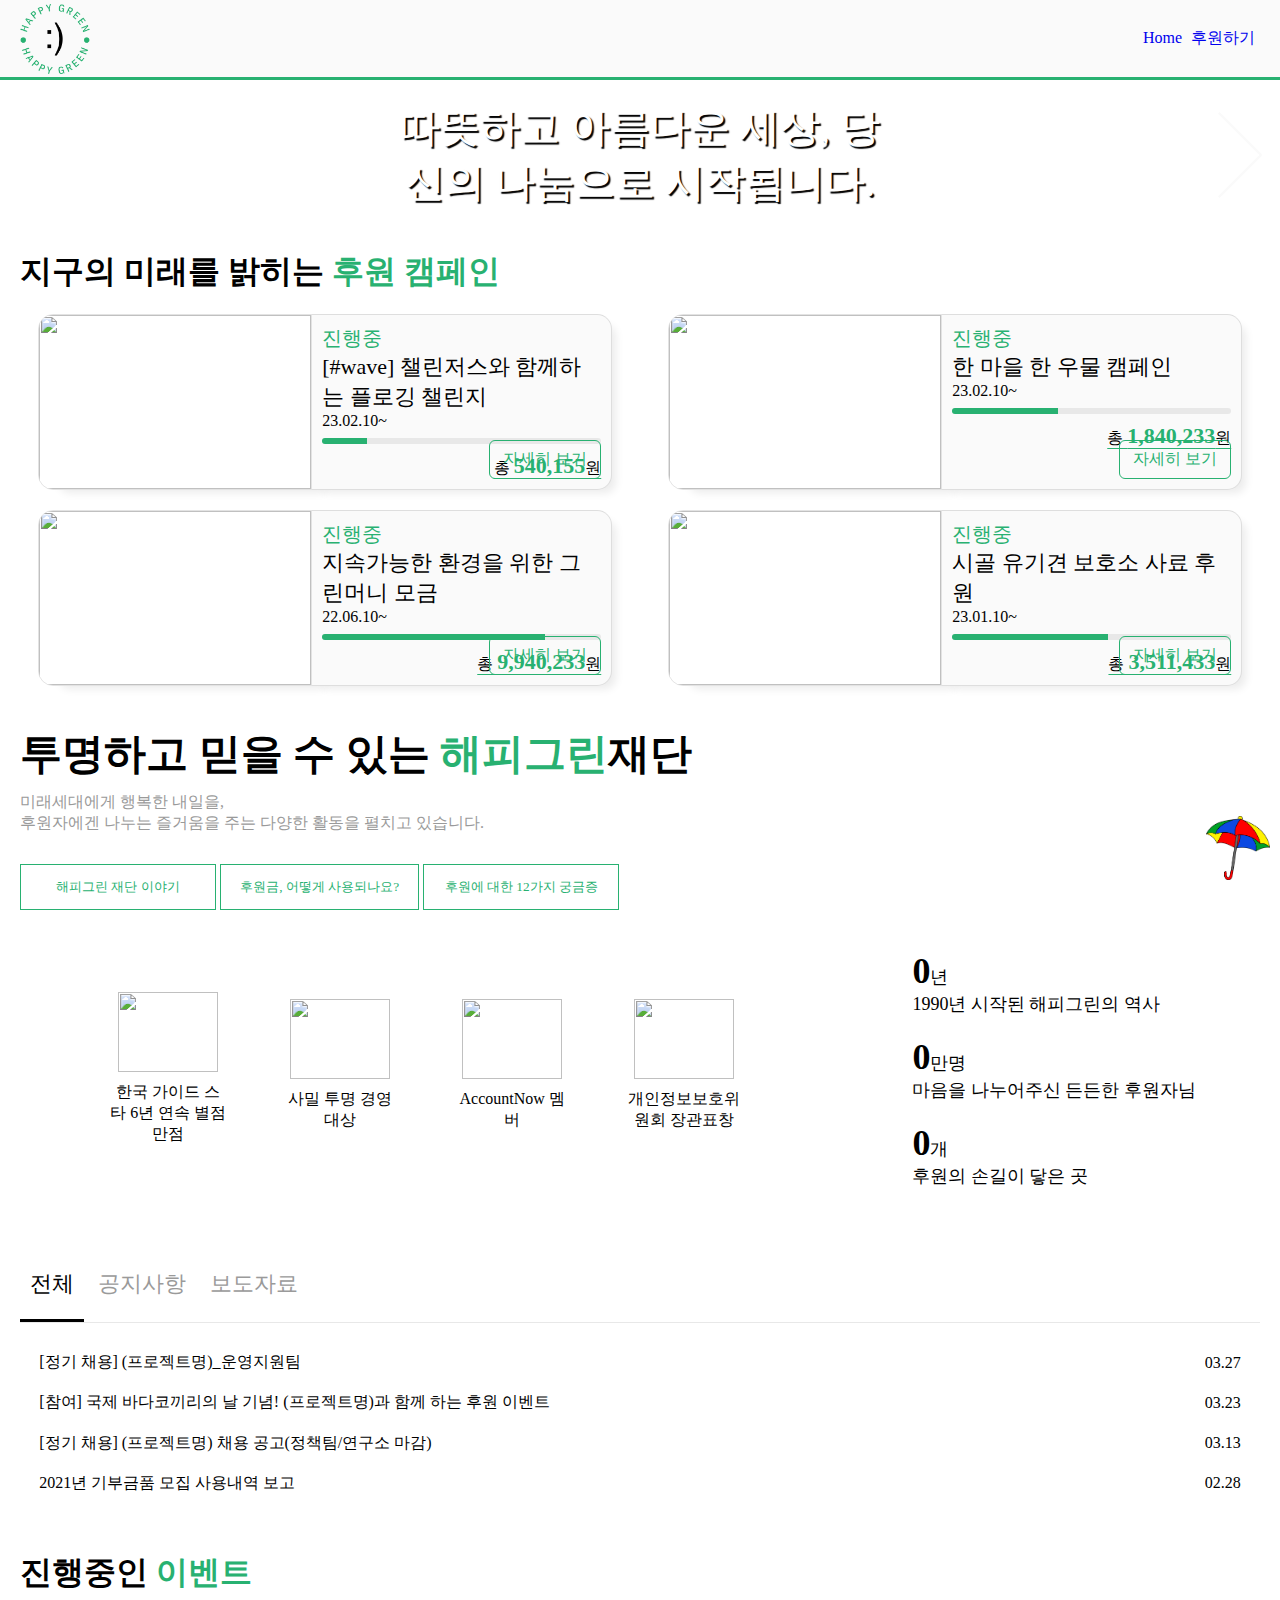
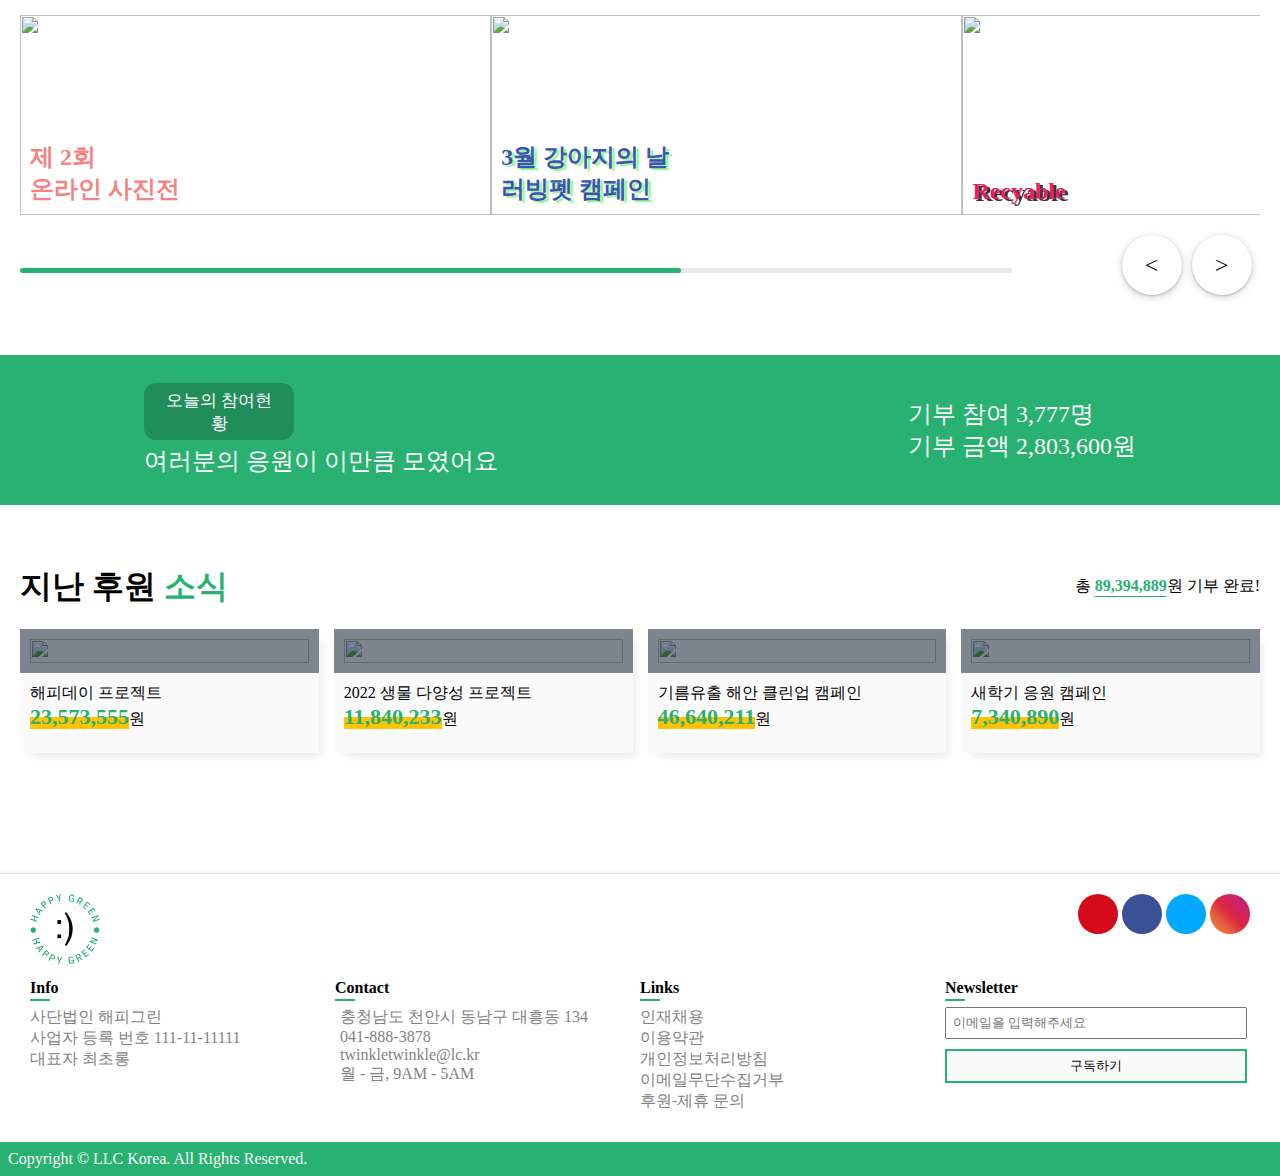
==== commit f89da30d: "document title 수정, 카운트업 함수 수정, waypoints 파일 추가" ====
--- a/index.html
+++ b/index.html
@@ -11,10 +11,7 @@
     <link rel="stylesheet" href="https://cdnjs.cloudflare.com/ajax/libs/font-awesome/6.4.0/css/all.min.css"
         integrity="sha512-iecdLmaskl7CVkqkXNQ/ZH/XLlvWZOJyj7Yy7tcenmpD1ypASozpmT/E0iPtmFIB46ZmdtAc9eNBvH0H/ZpiBw=="
         crossorigin="anonymous" referrerpolicy="no-referrer" />
-    <script src="
-        https://cdn.jsdelivr.net/npm/sweetalert2@11.7.3/dist/sweetalert2.all.min.js
-        "></script>
-    <title>Document</title>
+    <title>HAPPY GREEN</title>
 </head>
 
 <body>
@@ -31,11 +28,6 @@
                 </li>
             </ul>
         </nav>
-        <button class="menuBtn" type="button">
-            <span></span>
-            <span></span>
-            <span></span>
-        </button>
     </header>
     <div class="vidPlayer">
         <button type="button" class="prevBtn vidBtn isHidden"></button>
@@ -122,7 +114,7 @@
     <div class="basicSet companyInfoWrapper">
         <h1>투명하고 믿을 수 있는 <span>해피그린</span>재단</h1>
         <p class="mainTxt">미래세대에게 행복한 내일을,<br /> 후원자에겐 나누는 즐거움을 주는 다양한 활동을 펼치고 있습니다.</p>
-        <ul class="infoBtsWrapper">
+        <ul class="infoBtnsWrapper">
             <li><button>해피그린 재단 이야기</button></li>
             <li><button>후원금, 어떻게 사용되나요?</button></li>
             <li><button>후원에 대한 12가지 궁금증</button></li>
@@ -148,15 +140,15 @@
             </ul>
             <ul class="rightWing">
                 <li>
-                    <p><strong class="firstNum">0</strong>년</p>
+                    <p><strong class="firstNum counter" data-num="33">0</strong>년</p>
                     <p>1990년 시작된 해피그린의 역사</p>
                 </li>
                 <li>
-                    <p><strong class="secondNum">0</strong>만명</p>
+                    <p><strong class="secondNum counter" data-num="52">0</strong>만명</p>
                     <p>마음을 나누어주신 든든한 후원자님</p>
                 </li>
                 <li>
-                    <p><strong class="thirdNum">0</strong>개</p>
+                    <p><strong class="thirdNum counter" data-num="148">0</strong>개</p>
                     <p>후원의 손길이 닿은 곳</p>
                 </li>
             </ul>
@@ -363,6 +355,10 @@
     <a href="" class="adBtn">
         <img src="./imgs/umbrella.png" />
     </a>
+    <script src="
+    https://cdn.jsdelivr.net/npm/sweetalert2@11.7.3/dist/sweetalert2.all.min.js
+    "></script>
+    <script src="./js/noframework.waypoints.min.js"></script>
     <script src="./js/common.js"></script>
     <script src="./js/index.js"></script>
     <script src="./js/index2.js"></script>
--- a/css/common.css
+++ b/css/common.css
@@ -68,6 +68,7 @@
     display: inline-block;
     list-style: none;
     cursor: pointer;
+    margin-right: 5px;
 }
 
 .header .topMenu li a {
@@ -131,10 +132,13 @@
 }
 
 .footer .snsBtns li button {
+    display: flex;
+    justify-content: center;
+    align-items: center;
+    font-size: 22px;
     width: 40px;
     height: 40px;
     border-radius: 50%;
-    font-size: 24px;
     border: none;
     color: white;
     text-align: center;
@@ -155,6 +159,7 @@
 
 .instaBtn {
     background: linear-gradient(45deg, #f09433 0%,#e6683c 25%,#dc2743 50%,#cc2366 75%,#bc1888 100%); 
+
 }
 
 
@@ -257,41 +262,6 @@
         top: 80%;
     }
 
-    .header .topMenu li {
-        display: none;
-    }
-
-    .header .isVisible {
-        display: block;
-        position: absolute;
-        top: 100%;
-        left: 0;
-        z-index: 0;
-        width: 100%;
-        border-bottom: 3px solid #28B171;
-        transition: all .5s ease;
-    }
-
-    .header .isVisible li {
-        display: block;
-        position: relative;
-        width: 100%;
-        background-color: #fafafa;
-        text-align: center;
-        padding: 10px;
-        font-size: 20px;
-        font-weight: 700;
-    }
-
-    .header .isVisible li:hover a {
-        color: #AF0E59;
-    }
-
-    .header .isVisible li a {
-        display: block;
-        text-decoration: none;
-    }
-
     .menuBtn {
         display: block;
         position: relative;
@@ -301,47 +271,6 @@
         border: 0;
         overflow: hidden;
     }
-
-    .menuBtn span:first-child, .menuBtn span:nth-child(2), .menuBtn span:last-child {
-        display: block;
-        position: absolute;
-        left: 4px;
-        width: 100%;
-        height: 2px;
-        border-radius: 4px;
-        margin: 0 auto;
-        background-color: #28B171;
-    }
-
-    .menuBtn span:first-child {
-        top: 13px;
-    }
-
-    .menuBtn span:nth-child(2) {
-        top: 23px;
-    }
-
-    .menuBtn span:last-child {
-        top: 33px;
-    }
-
-    .isCross span {
-        transition-property: all;
-        transition-duration: 0.3s;
-        transition-timing-function: ease;
-    }
-
-   .isCross span:first-child {
-        transform-origin: top left;
-        transform: rotate(30deg);
-    }
-    .isCross span:nth-child(2) {
-        display:none;
-    }
-    .isCross span:last-child {
-        transform-origin: 0 0;
-        transform: rotate(-30deg);
-    }
  
     .footBottom {
         flex-direction: column;
--- a/css/index.css
+++ b/css/index.css
@@ -539,21 +539,23 @@
     
     .nextBtn::before {
         transform: rotate(45deg);
+        top: -10px;
     }
     
     .nextBtn::after {
         position: relative;
-        top: 18px;
+        top: 8px;
         transform: rotate(315deg);
     }
     
     .prevBtn::before {
         transform: rotate(-45deg);
+        top: -10px;
     }
     
     .prevBtn::after {
         position:relative;
-        top: 8px;
+        top: -2px;
         left: 6px;
         transform-origin: top left;
         transform: rotate(45deg);
--- a/css/index2.css
+++ b/css/index2.css
@@ -38,7 +38,7 @@
     margin-bottom: 30px;
 }
 
-.companyInfoWrapper .infoBtsWrapper li button {
+.companyInfoWrapper .infoBtnsWrapper li button {
     background: none;
     border: 1px solid #28B171;
     color:#28B171;
@@ -46,7 +46,7 @@
     min-width: 196px;
 }
 
-.companyInfoWrapper .infoBtsWrapper li button:hover {
+.companyInfoWrapper .infoBtnsWrapper li button:hover {
     background:#28B171;
     color: white;
 }
@@ -58,7 +58,7 @@
     margin-top: 20px;
 }
 
-.companyInfoWrapper .infoBtsWrapper li {
+.companyInfoWrapper .infoBtnsWrapper li {
     display: inline-block;
 }
 
@@ -115,7 +115,7 @@
     align-items: baseline;
     }
 
-    .companyInfoWrapper .infoBtsWrapper {
+    .companyInfoWrapper .infoBtnsWrapper {
         display: none;
     }
 
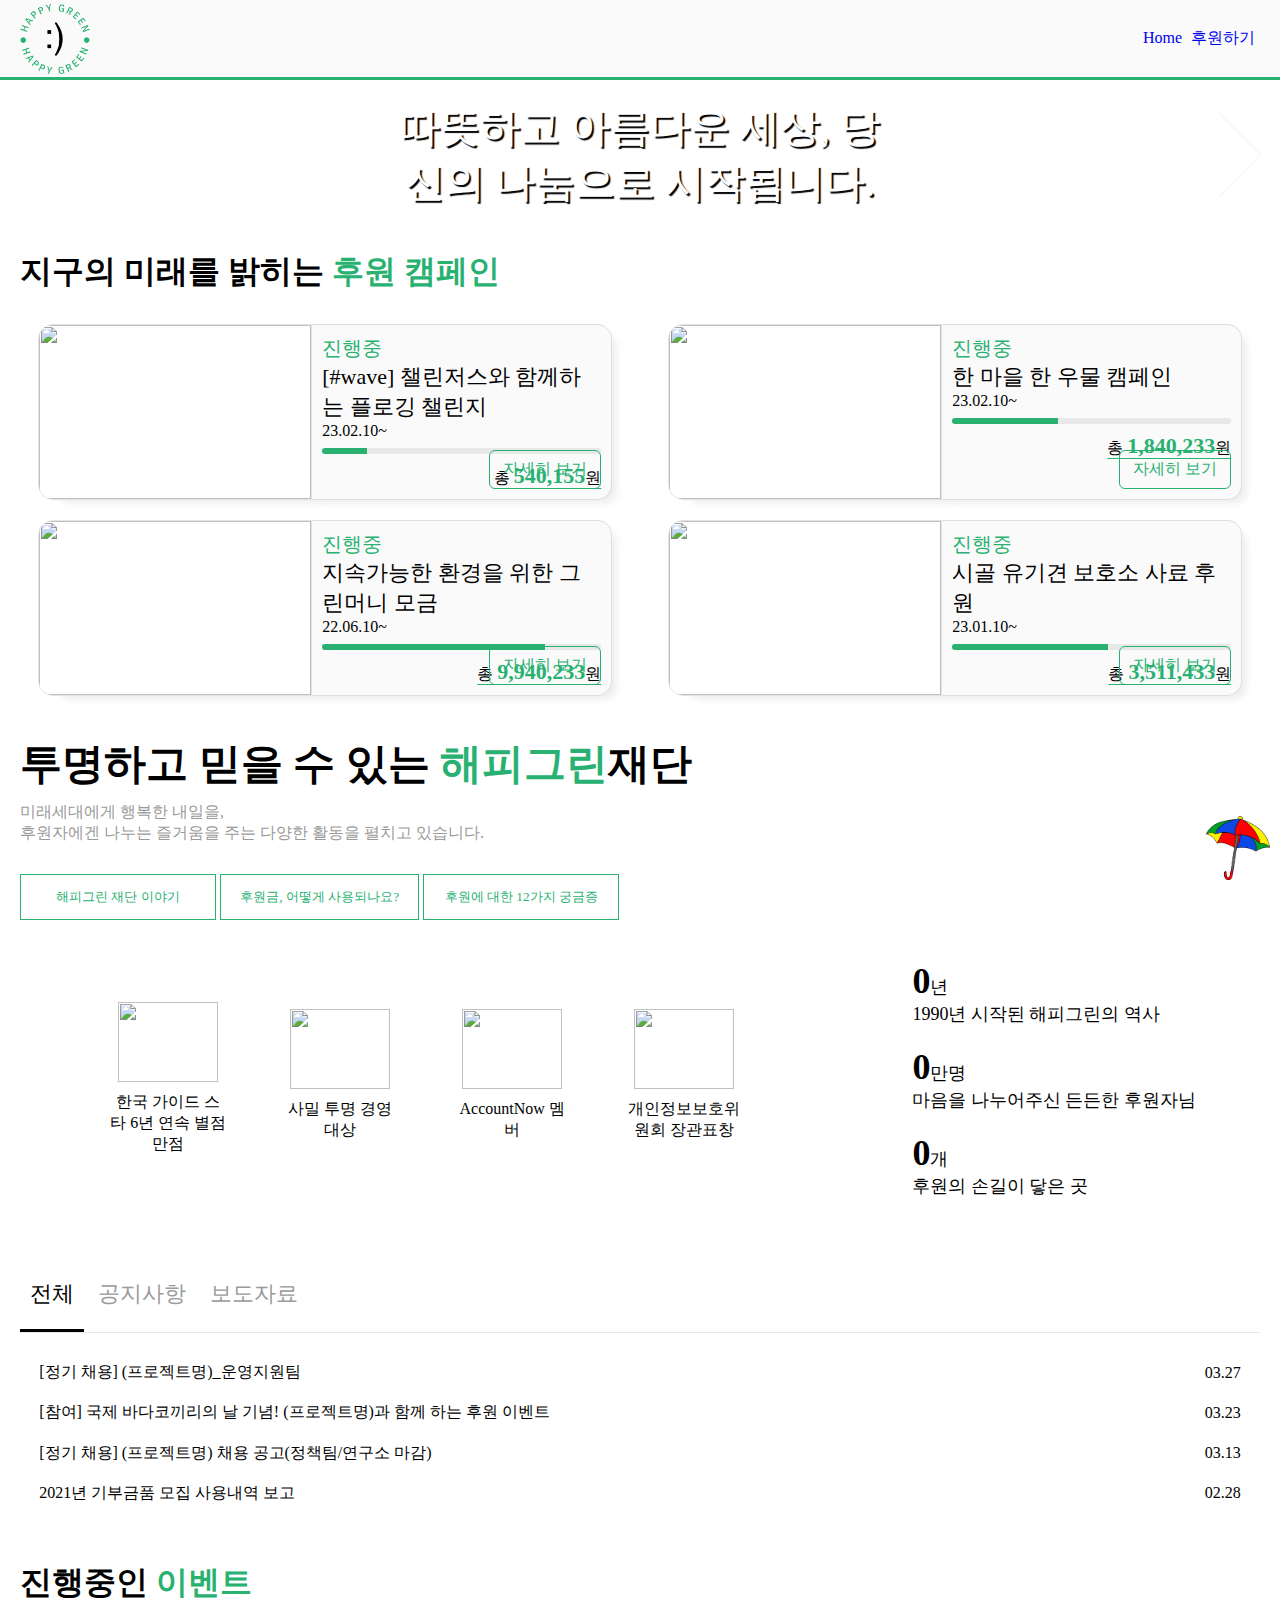
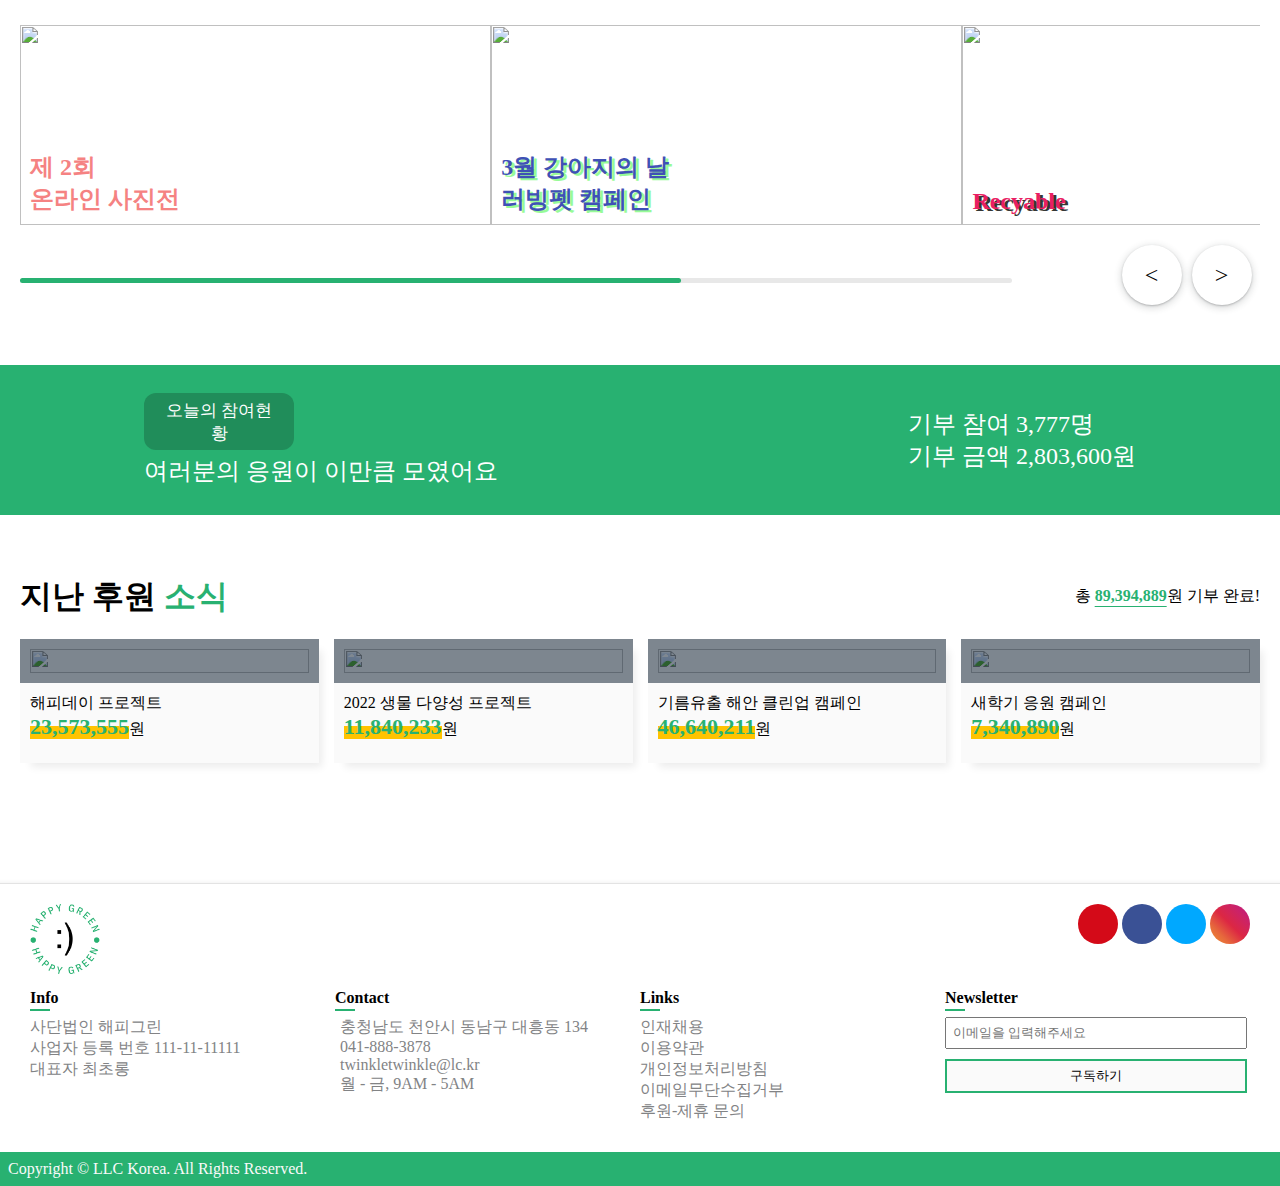
==== commit 2cbb2b40: "animate.css 추가, 자잘한 padding 수정" ====
--- a/index.html
+++ b/index.html
@@ -11,6 +11,7 @@
     <link rel="stylesheet" href="https://cdnjs.cloudflare.com/ajax/libs/font-awesome/6.4.0/css/all.min.css"
         integrity="sha512-iecdLmaskl7CVkqkXNQ/ZH/XLlvWZOJyj7Yy7tcenmpD1ypASozpmT/E0iPtmFIB46ZmdtAc9eNBvH0H/ZpiBw=="
         crossorigin="anonymous" referrerpolicy="no-referrer" />
+    <link rel="stylesheet" href="https://cdnjs.cloudflare.com/ajax/libs/animate.css/4.1.1/animate.min.css" />
     <title>HAPPY GREEN</title>
 </head>
 
@@ -40,7 +41,7 @@
         <button type="button" class="nextBtn vidBtn"></button>
     </div>
     <div class="main basicSet">
-        <h1 class="firstH1">지구의 미래를 밝히는 <span>
+        <h1 class="animate__animated firstH1">지구의 미래를 밝히는 <span>
                 후원 캠페인
             </span>
         </h1>
@@ -112,7 +113,7 @@
         </ul>
     </div>
     <div class="basicSet companyInfoWrapper">
-        <h1>투명하고 믿을 수 있는 <span>해피그린</span>재단</h1>
+        <h1 class="animate__animated">투명하고 믿을 수 있는 <span>해피그린</span>재단</h1>
         <p class="mainTxt">미래세대에게 행복한 내일을,<br /> 후원자에겐 나누는 즐거움을 주는 다양한 활동을 펼치고 있습니다.</p>
         <ul class="infoBtnsWrapper">
             <li><button>해피그린 재단 이야기</button></li>
@@ -190,7 +191,7 @@
         </div>
     </div>
     <div class="eventBlock basicSet">
-        <h1 class="secondH1">진행중인 <span>이벤트</span></h1>
+        <h1 class="secondH1 animate__animated">진행중인 <span>이벤트</span></h1>
         <div class="eventBLWrapper">
             <ul>
                 <li class="event1">
@@ -239,7 +240,7 @@
     </div>
     <div class="secondMain basicSet">
         <div class="secondTxt">
-            <h1 class="lastH1">지난 후원 <span>소식</span></h1>
+            <h1 class="lastH1 animate__animated">지난 후원 <span>소식</span></h1>
             <p>총 <strong>89,394,889</strong>원 기부 완료!</p>
         </div>
         <ul class="activityList">
--- a/css/index.css
+++ b/css/index.css
@@ -111,7 +111,7 @@
     grid-template-rows: 1fr 1fr;
     grid-template-columns: minmax(180px, 1fr) minmax(180px, 1fr);
     gap: 20px;
-    margin-top: 20px;
+    margin-top: 30px;
 }
 
 .main .activityList li {
--- a/css/index2.css
+++ b/css/index2.css
@@ -1,14 +1,4 @@
 
-@keyframes goUp {
-    from {
-        opacity: 0;
-        transform: translateY(10px);
-    }
-    to {
-        opacity: 1;
-        transform: translateY(0px);
-    }
-}
 .companyInfoWrapper {
     background-image: url("https://www.childfund.or.kr/resources/images/main/bg_openbiz.png");
     background-repeat: no-repeat;
@@ -17,15 +7,10 @@
 
 .companyInfoWrapper h1 {
     font-size: 42px;
+    transition-property: all;
+    transition-duration: 0.5s;
+    transition-timing-function: ease;
 }
-
-.animateOne {
-    animation-name: goUp;
-    animation-duration: 1s;
-    animation-timing-function: ease;
-    animation-fill-mode: forwards;
-}
-
 
 .companyInfoWrapper h1 span {
     color: #28B171;
